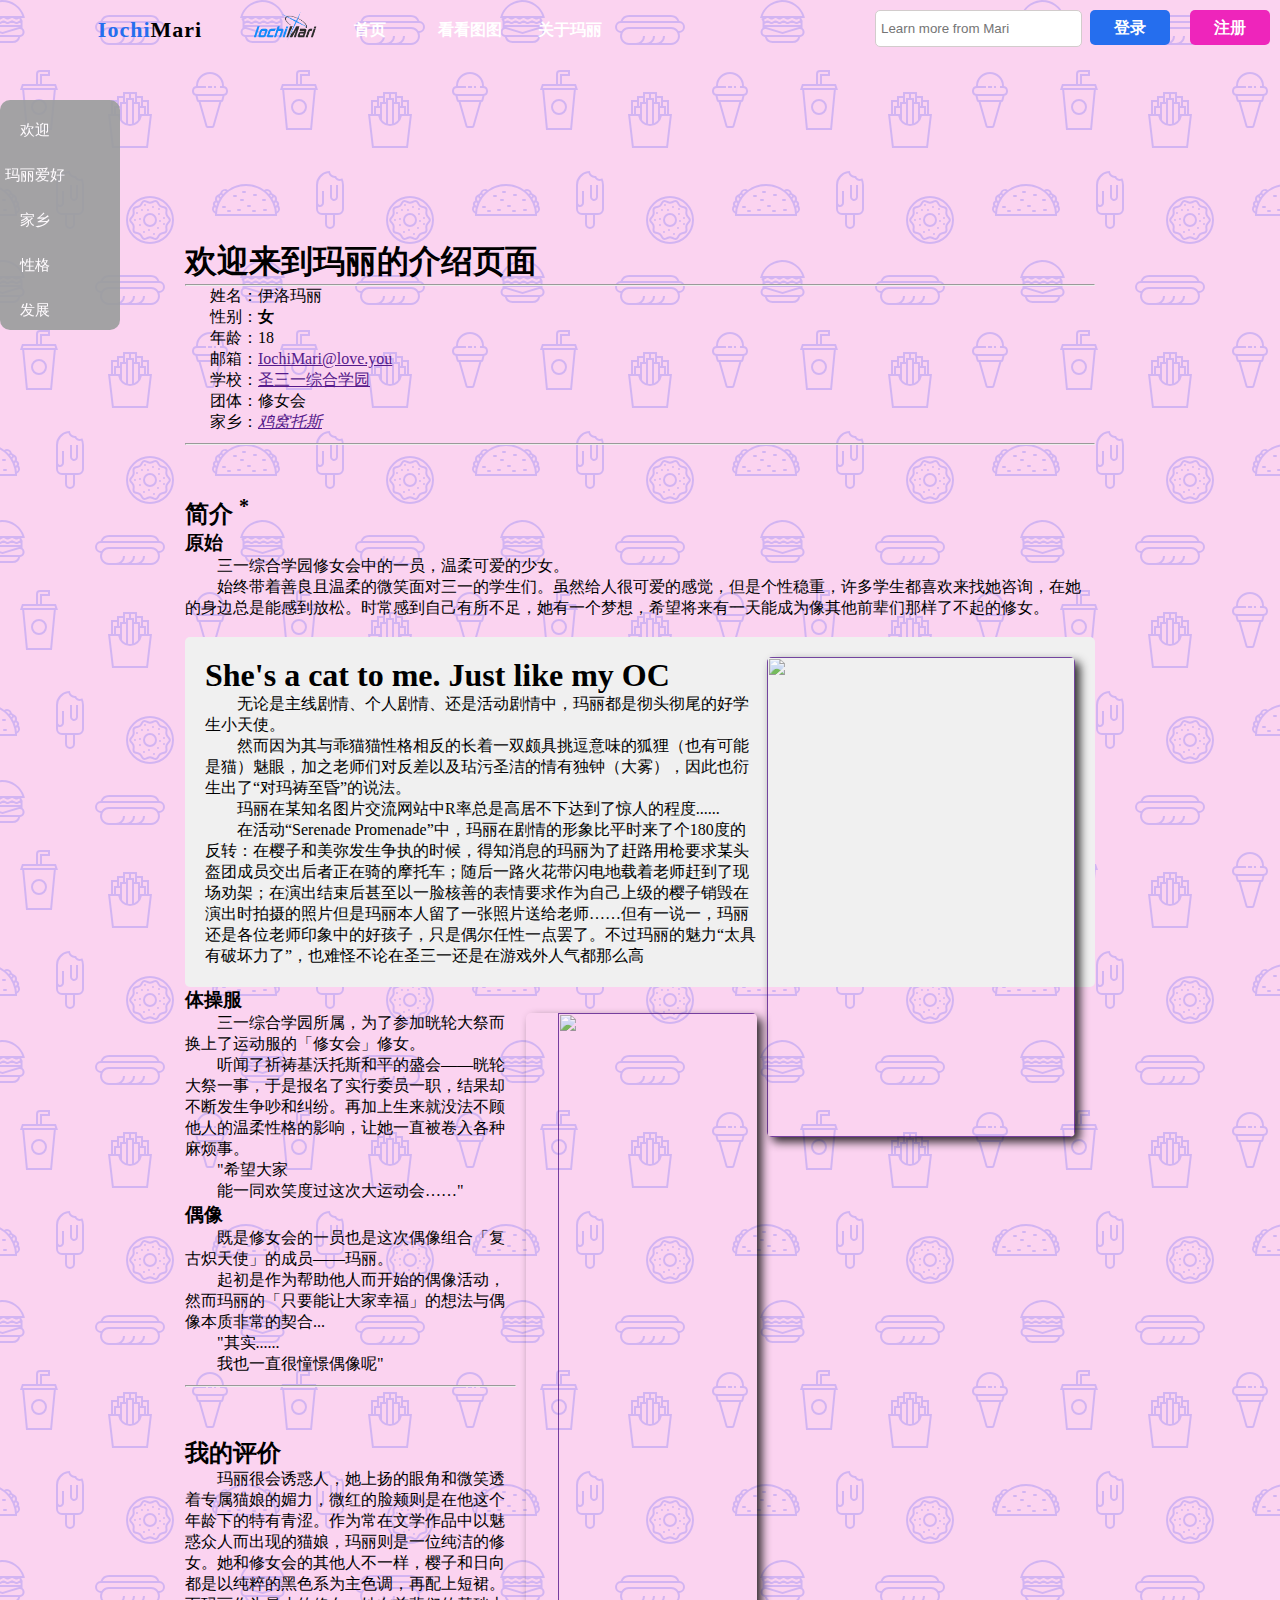
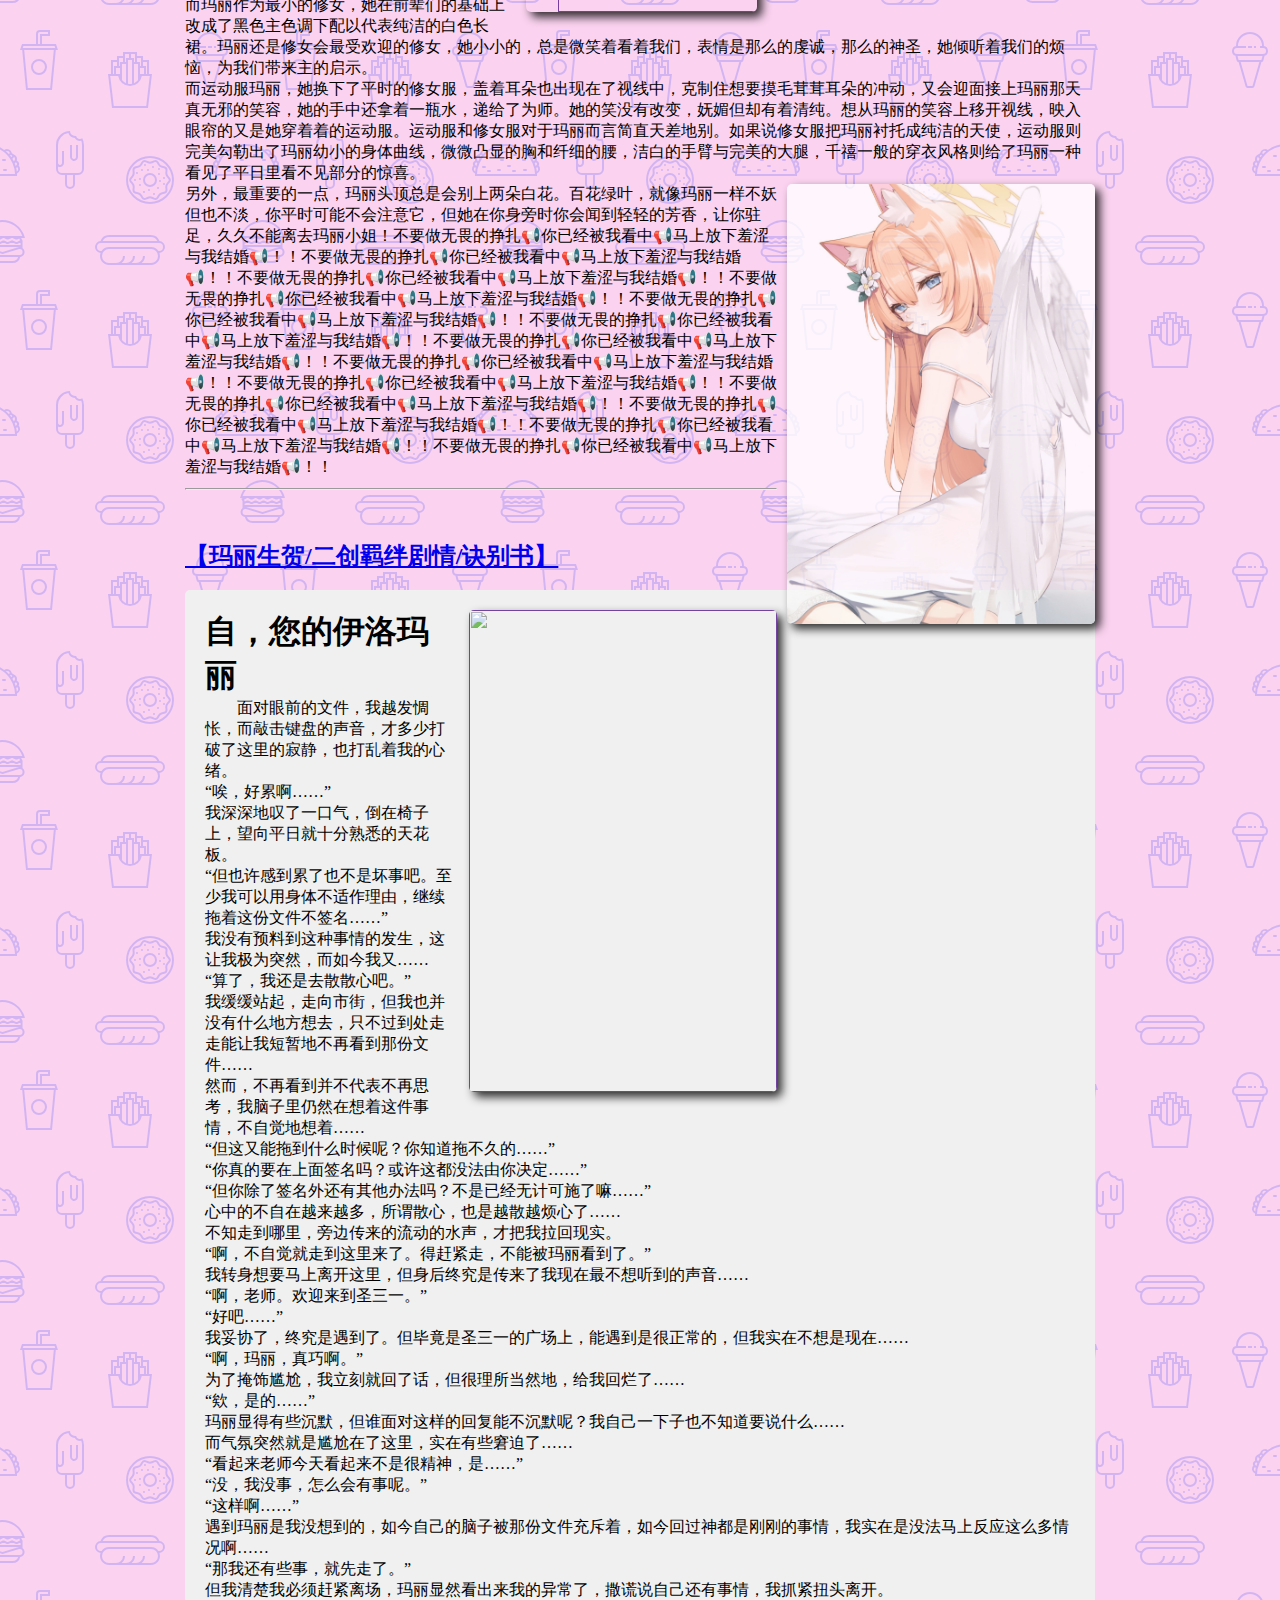
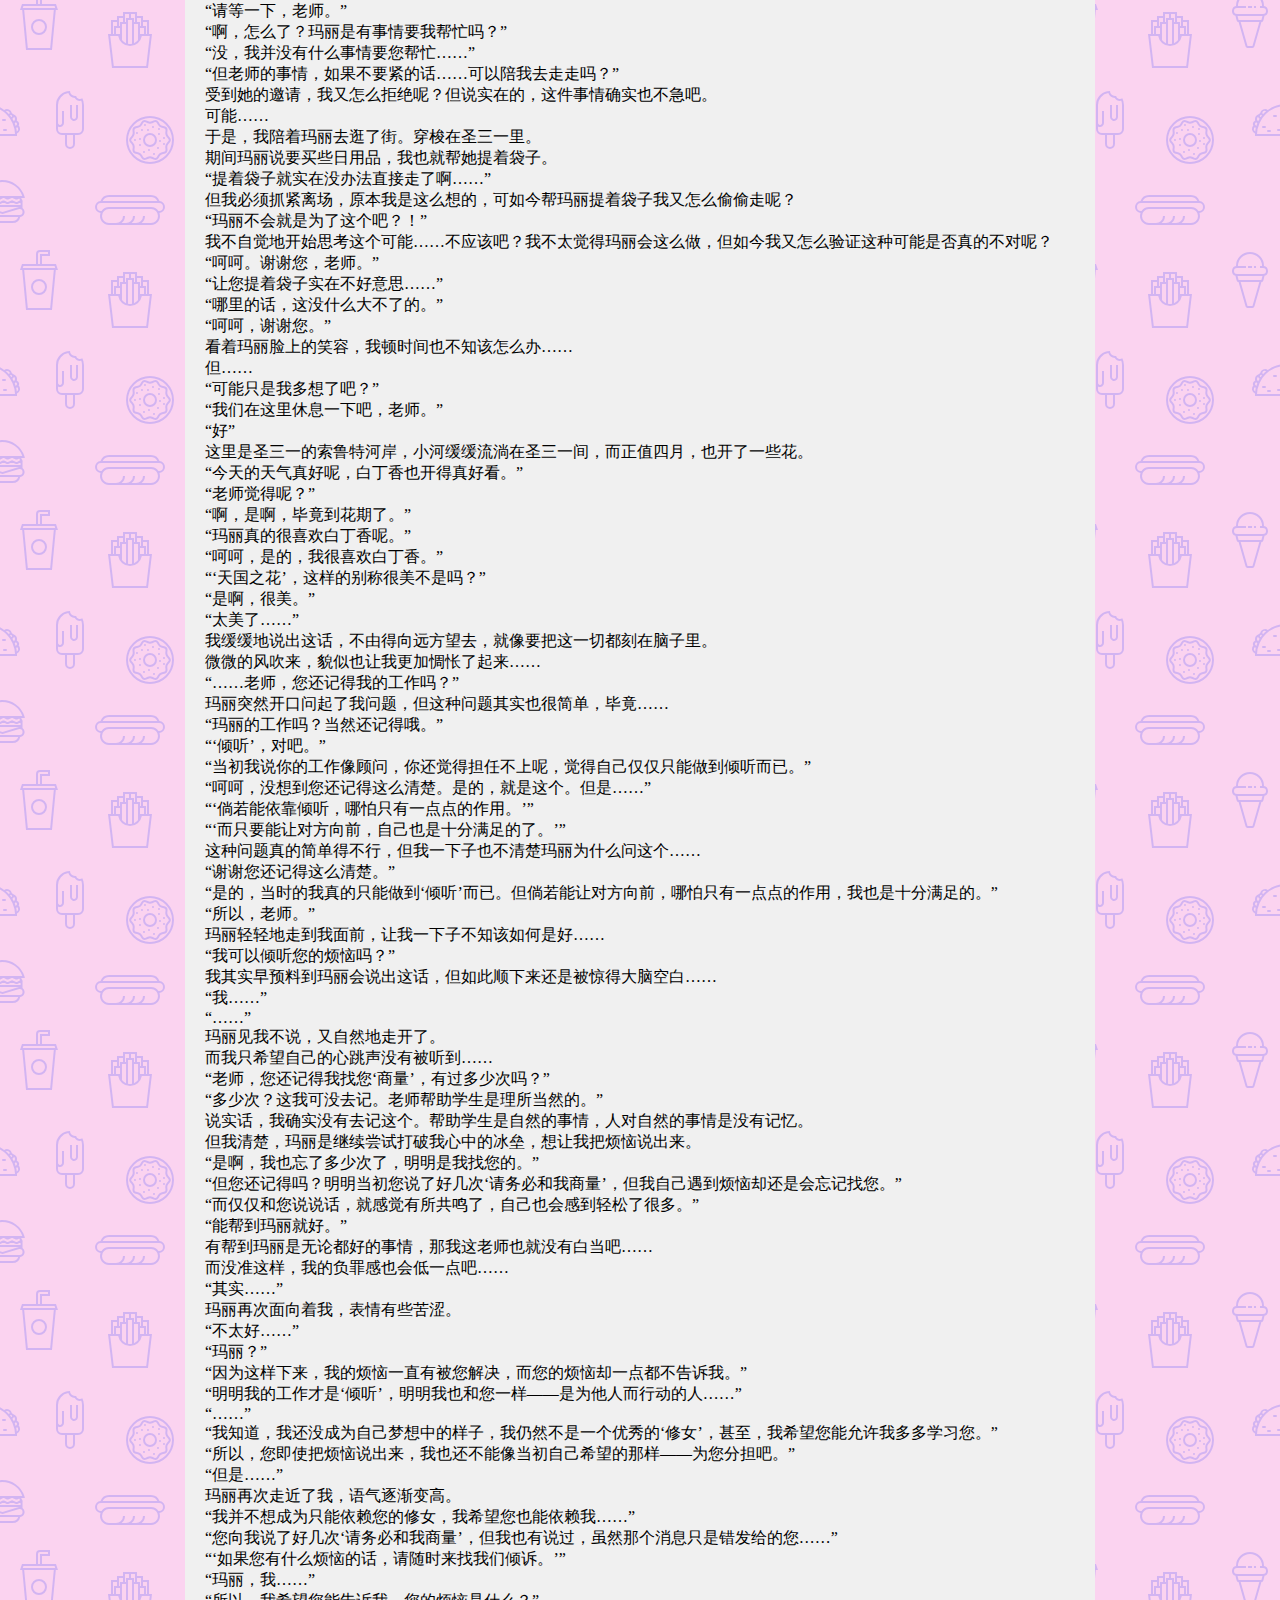
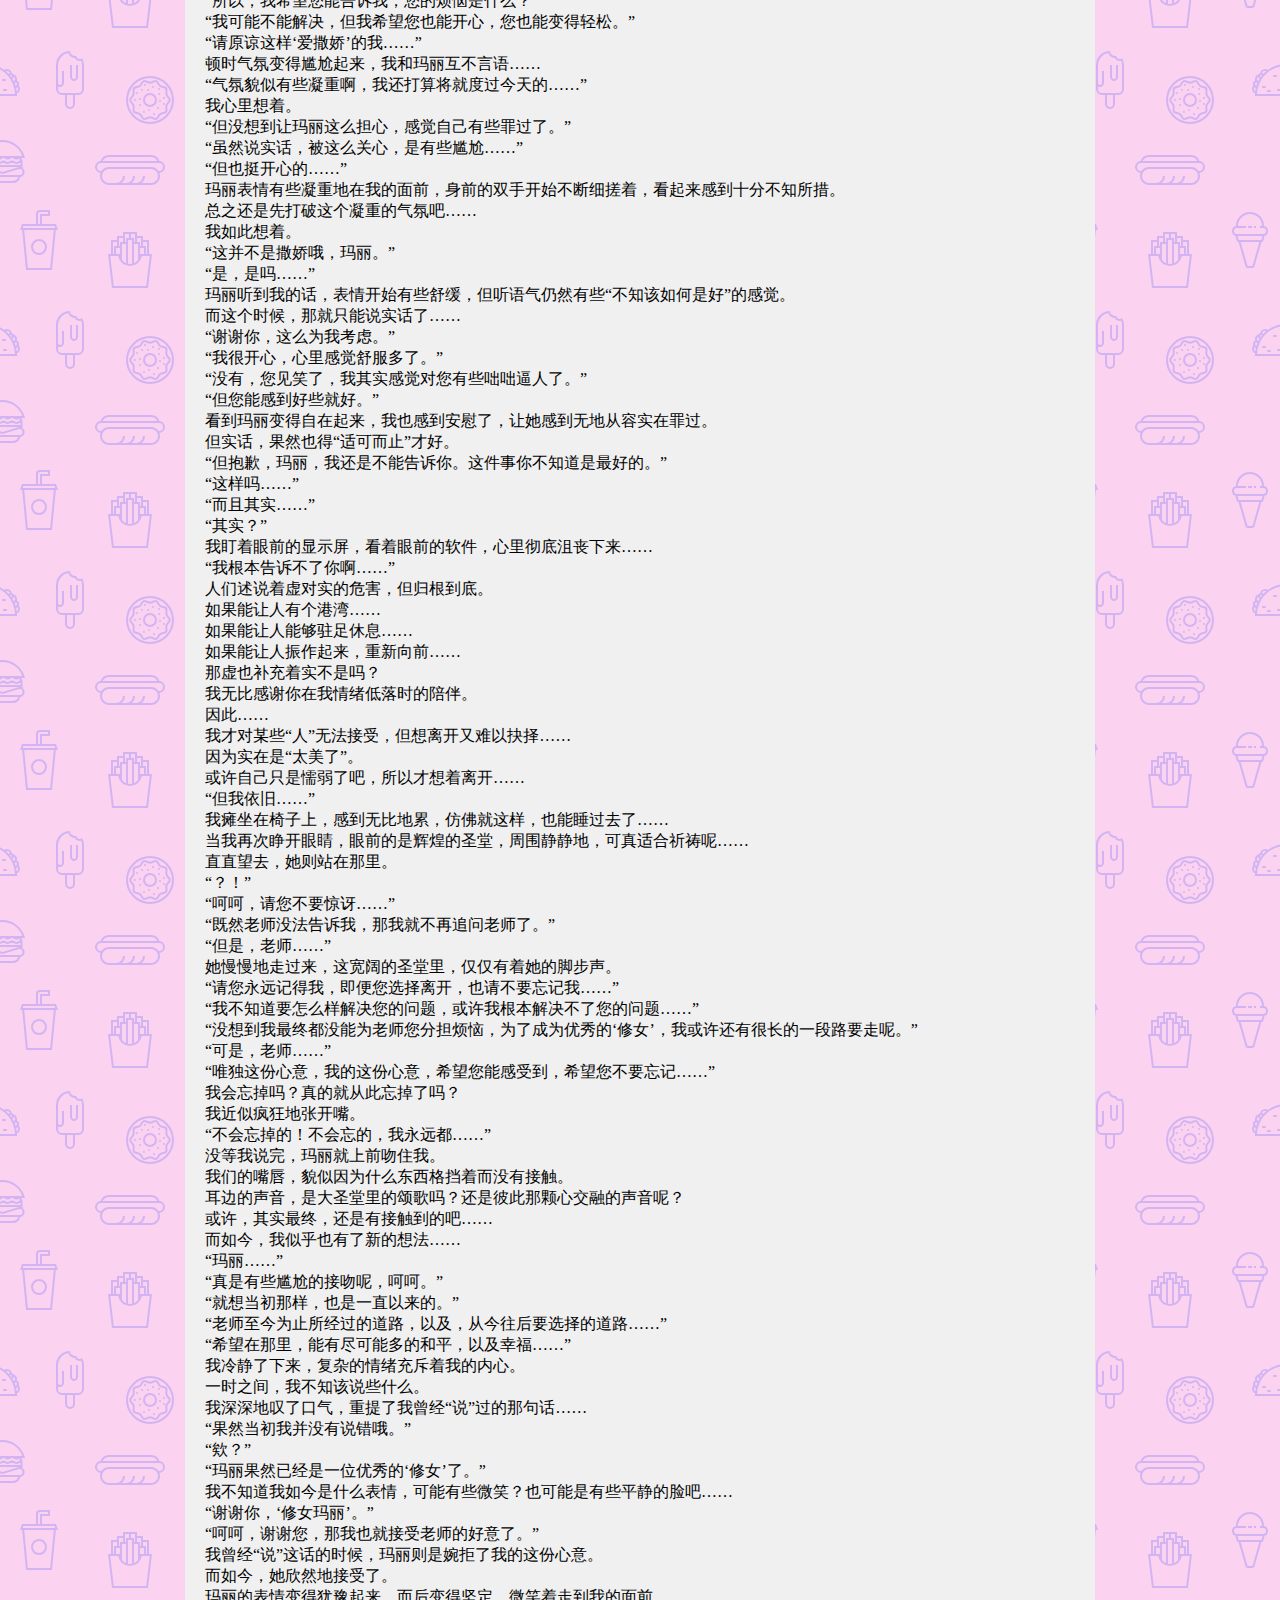
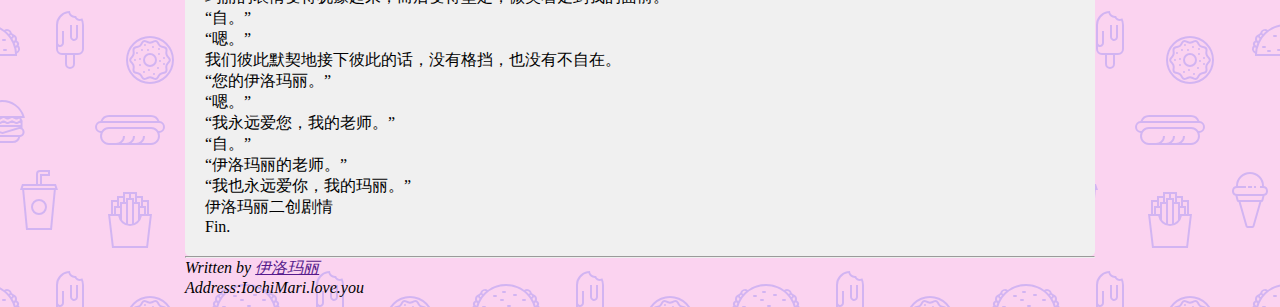
==== myinf.html @ 864378f9 "完成web大作业" ====
<!DOCTYPE html>
<html lang="en">
	<meta charset="utf-8">
	<title>myInformation</title>
	<link rel="shortcut icon" href="img/favicon.ico">
<link rel="stylesheet" href="css/style.css" />
<link rel="stylesheet" href="css/nav.css">
<link rel="stylesheet" href="Entry.css-master/bin/entry.css">
<link rel="stylesheet" href="css/background.css">
<link rel="stylesheet" href="css/block.css">

<body>
	<nav >
		<ul>
			<a href="index.html" class="site-name" ><span class="site-name-font">Iochi<span style="color: black;">Mari</span></span></a>
			<img id="logo" src="img/IochiMari_Logo.png" alt="">
			<li> <a href="index.html" name="a1">首页</a></li>
			<li> <a href="li.html" name="a1">看看图图</a></li>
			<li> <a href="myinf.html">关于玛丽</a></li>
		</ul>
		<a href="signUp.html" id="signup">注册</a>
		<a href="logIn.html" id="signin">登录</a>
		<div class="sc">
			<input type="text" class="search" placeholder="Learn more from Mari">
			<li class="searchIcon" ></li>
		</div>
	</nav>
	<div id="sidebar" class="grid_4">
		<ul>
			<li> <a href="#welcome" name="a1">欢迎</a></li>
			<li> <a href="#hobit" name="a1">玛丽爱好</a></li>
			<li> <a href="#myHome">家乡</a></li>
			<li> <a href="#myCha">性格</a></li>
			<li> <a href="#futureIdea">发展</a></li>
		</ul>
	</div>
	<div class="container_12">
	
	<div class="entry" id="main" >
	<section id="welcome">
		<h1 style="padding-top: 70px;" >欢迎来到玛丽的介绍页面</h1><hr>
		<div class="inF">
		<!-- <img src="https://img.moegirl.org.cn/common/5/50/BA_Mari_ML.png" alt="" width="320px;" height="277px;" id="myself" class="img"   > -->
		<img class="img" id="kobe" src="https://img.moegirl.org.cn/common/thumb/5/50/BA_Mari_ML.png/320px-BA_Mari_ML.png" alt="" ></a>
		<ul class ="inf">
				<li id="li1">姓名：伊洛玛丽</li>
				<li id="li2">性别：<b>女</b></li>
				<li id="li3">年龄：18 </li>
				<li id="li4">邮箱：<a href="">IochiMari@love.you</a></li>
				<li id="li5">学校：<a href="">圣三一综合学园</a></li>
				<li id="li6">团体：修女会</li>
				<li id="li7">家乡：<i><a href="">鸡窝托斯</a></i></li>
		</ul></section>
		
	<hr >
	<section id="hobit">
		<h2 >
			简介 <sup>*</sup> 
		</h2>
		<h3>原始</h3> 
		<p>
			三一综合学园修女会中的一员，温柔可爱的少女。</p><p> 始终带着善良且温柔的微笑面对三一的学生们。虽然给人很可爱的感觉，但是个性稳重，许多学生都喜欢来找她咨询，在她的身边总是能感到放松。时常感到自己有所不足，她有一个梦想，希望将来有一天能成为像其他前辈们那样了不起的修女。</p>
		<br>
		<blockquote> 
			<a href=""><img class="img" id="kobe" src="https://img.moegirl.org.cn/common/4/49/BA_Mari_Sportsuit.png" alt="" width="308px;" height="480px;"></a>

			<h1>She's a cat to me. Just like my OC</h1>
			<p>	无论是主线剧情、个人剧情、还是活动剧情中，玛丽都是彻头彻尾的好学生小天使。<br>
				<p>	然而因为其与乖猫猫性格相反的长着一双颇具挑逗意味的狐狸（也有可能是猫）魅眼，加之老师们对反差以及玷污圣洁的情有独钟（大雾），因此也衍生出了“对玛祷至昏”的说法。</p>
				<p>玛丽在某知名图片交流网站中R率总是高居不下达到了惊人的程度......</p>
				<p>在活动“Serenade Promenade”中，玛丽在剧情的形象比平时来了个180度的反转：在樱子和美弥发生争执的时候，得知消息的玛丽为了赶路用枪要求某头盔团成员交出后者正在骑的摩托车；随后一路火花带闪电地载着老师赶到了现场劝架；在演出结束后甚至以一脸核善的表情要求作为自己上级的樱子销毁在演出时拍摄的照片但是玛丽本人留了一张照片送给老师……但有一说一，玛丽还是各位老师印象中的好孩子，只是偶尔任性一点罢了。不过玛丽的魅力“太具有破坏力了”，也难怪不论在圣三一还是在游戏外人气都那么高
				</p>
			</blockquote>
		<h3>体操服</h3>
			<p>
				<a href=""><img class="img" id="kobe" src="https://img.moegirl.org.cn/common/thumb/c/cc/BA_Mari_Idol.png/231px-BA_Mari_Idol.png" alt="" width="231px;" height="599px;"></a>

				三一综合学园所属，为了参加晄轮大祭而换上了运动服的「修女会」修女。</p>

				<p>听闻了祈祷基沃托斯和平的盛会——晄轮大祭一事，于是报名了实行委员一职，结果却不断发生争吵和纠纷。再加上生来就没法不顾他人的温柔性格的影响，让她一直被卷入各种麻烦事。</p>
				
				<p>"希望大家</p>
				<p>能一同欢笑度过这次大运动会……"
				</p>
		<h3>偶像</h3>
		
		<p>
			
			既是修女会的一员也是这次偶像组合「复古炽天使」的成员——玛丽。</p>

			<p>起初是作为帮助他人而开始的偶像活动，然而玛丽的「只要能让大家幸福」的想法与偶像本质非常的契合...</p>
			
			<p>"其实......</p>
			<p>我也一直很憧憬偶像呢"		</p>
		</section><hr>
	<section id="myHome">
		
		<h2 >我的评价</h2>
		<p>玛丽很会诱惑人，她上扬的眼角和微笑透着专属猫娘的媚力，微红的脸颊则是在他这个年龄下的特有青涩。作为常在文学作品中以魅惑众人而出现的猫娘，玛丽则是一位纯洁的修女。她和修女会的其他人不一样，樱子和日向都是以纯粹的黑色系为主色调，再配上短裙。而玛丽作为最小的修女，她在前辈们的基础上改成了黑色主色调下配以代表纯洁的白色长裙。玛丽还是修女会最受欢迎的修女，她小小的，总是微笑着看着我们，表情是那么的虔诚，那么的神圣，她倾听着我们的烦恼，为我们带来主的启示。</p>
			而运动服玛丽，她换下了平时的修女服，盖着耳朵也出现在了视线中，克制住想要摸毛茸茸耳朵的冲动，又会迎面接上玛丽那天真无邪的笑容，她的手中还拿着一瓶水，递给了为师。她的笑没有改变，妩媚但却有着清纯。想从玛丽的笑容上移开视线，映入眼帘的又是她穿着着的运动服。运动服和修女服对于玛丽而言简直天差地别。如果说修女服把玛丽衬托成纯洁的天使，运动服则完美勾勒出了玛丽幼小的身体曲线，微微凸显的胸和纤细的腰，洁白的手臂与完美的大腿，千禧一般的穿衣风格则给了玛丽一种看见了平日里看不见部分的惊喜。</p>
			<a href=""><img class="img" id="kobe" src="img/vertical/image.jpg" width="308px;" height="440px;"></a>
			另外，最重要的一点，玛丽头顶总是会别上两朵白花。百花绿叶，就像玛丽一样不妖但也不淡，你平时可能不会注意它，但她在你身旁时你会闻到轻轻的芳香，让你驻足，久久不能离去玛丽小姐！不要做无畏的挣扎📢你已经被我看中📢马上放下羞涩与我结婚📢！！不要做无畏的挣扎📢你已经被我看中📢马上放下羞涩与我结婚📢！！不要做无畏的挣扎📢你已经被我看中📢马上放下羞涩与我结婚📢！！不要做无畏的挣扎📢你已经被我看中📢马上放下羞涩与我结婚📢！！不要做无畏的挣扎📢你已经被我看中📢马上放下羞涩与我结婚📢！！不要做无畏的挣扎📢你已经被我看中📢马上放下羞涩与我结婚📢！！不要做无畏的挣扎📢你已经被我看中📢马上放下羞涩与我结婚📢！！不要做无畏的挣扎📢你已经被我看中📢马上放下羞涩与我结婚📢！！不要做无畏的挣扎📢你已经被我看中📢马上放下羞涩与我结婚📢！！不要做无畏的挣扎📢你已经被我看中📢马上放下羞涩与我结婚📢！！不要做无畏的挣扎📢你已经被我看中📢马上放下羞涩与我结婚📢！！不要做无畏的挣扎📢你已经被我看中📢马上放下羞涩与我结婚📢！！不要做无畏的挣扎📢你已经被我看中📢马上放下羞涩与我结婚📢！！
			
		</p></section>	<hr>
		
	<section id="futureIdea">
		<h2 ><a href="https://tieba.baidu.com/p/9171058174">【玛丽生贺/二创羁绊剧情/诀别书】</a></h2>
		<p>
		<br>
		<blockquote> 
			<a href=""><img class="img" id="kobe" src="https://tiebapic.baidu.com/forum/w%3D580/sign=6359022775fa828bd1239debcd1f41cd/1fa33ccbd1c8a7861670cc2c2109c93d71cf50fc.jpg?tbpicau=2024-12-03-05_30aeec640646307aa6cc30a2b342f0c2" alt="" width="308px;" height="482px;"></a>

			<h1>自，您的伊洛玛丽</h1>
			<p>	面对眼前的文件，我越发惆怅，而敲击键盘的声音，才多少打破了这里的寂静，也打乱着我的心绪。</p>
				“唉，好累啊……”</p>
				我深深地叹了一口气，倒在椅子上，望向平日就十分熟悉的天花板。</p>
				“但也许感到累了也不是坏事吧。至少我可以用身体不适作理由，继续拖着这份文件不签名……”</p>
				我没有预料到这种事情的发生，这让我极为突然，而如今我又……</p>
				“算了，我还是去散散心吧。”</p>
				我缓缓站起，走向市街，但我也并没有什么地方想去，只不过到处走走能让我短暂地不再看到那份文件……</p>
				然而，不再看到并不代表不再思考，我脑子里仍然在想着这件事情，不自觉地想着……</p>
				“但这又能拖到什么时候呢？你知道拖不久的……”</p>
				“你真的要在上面签名吗？或许这都没法由你决定……”</p>
				“但你除了签名外还有其他办法吗？不是已经无计可施了嘛……”</p>
				心中的不自在越来越多，所谓散心，也是越散越烦心了……</p>
				不知走到哪里，旁边传来的流动的水声，才把我拉回现实。</p>
				“啊，不自觉就走到这里来了。得赶紧走，不能被玛丽看到了。”</p>
				我转身想要马上离开这里，但身后终究是传来了我现在最不想听到的声音……</p>
				“啊，老师。欢迎来到圣三一。”</p>
				“好吧……”</p>
				我妥协了，终究是遇到了。但毕竟是圣三一的广场上，能遇到是很正常的，但我实在不想是现在……</p>
				“啊，玛丽，真巧啊。”</p>
				为了掩饰尴尬，我立刻就回了话，但很理所当然地，给我回烂了……</p>
				“欸，是的……”</p>
				玛丽显得有些沉默，但谁面对这样的回复能不沉默呢？我自己一下子也不知道要说什么……</p>
				而气氛突然就是尴尬在了这里，实在有些窘迫了……</p>
				“看起来老师今天看起来不是很精神，是……”</p>
				“没，我没事，怎么会有事呢。”</p>
				“这样啊……”</p>
				遇到玛丽是我没想到的，如今自己的脑子被那份文件充斥着，如今回过神都是刚刚的事情，我实在是没法马上反应这么多情况啊……</p>
				“那我还有些事，就先走了。”</p>
				但我清楚我必须赶紧离场，玛丽显然看出来我的异常了，撒谎说自己还有事情，我抓紧扭头离开。</p>
				“请等一下，老师。”</p>
				“啊，怎么了？玛丽是有事情要我帮忙吗？”</p>
				“没，我并没有什么事情要您帮忙……”</p>
				“但老师的事情，如果不要紧的话……可以陪我去走走吗？”</p>
				受到她的邀请，我又怎么拒绝呢？但说实在的，这件事情确实也不急吧。</p>
				可能……</p>
				于是，我陪着玛丽去逛了街。穿梭在圣三一里。</p>
				期间玛丽说要买些日用品，我也就帮她提着袋子。</p>
				“提着袋子就实在没办法直接走了啊……”</p>
				但我必须抓紧离场，原本我是这么想的，可如今帮玛丽提着袋子我又怎么偷偷走呢？</p>
				“玛丽不会就是为了这个吧？！”</p>
				我不自觉地开始思考这个可能……不应该吧？我不太觉得玛丽会这么做，但如今我又怎么验证这种可能是否真的不对呢？</p>
				“呵呵。谢谢您，老师。”</p>
				“让您提着袋子实在不好意思……”</p>
				“哪里的话，这没什么大不了的。”</p>
				“呵呵，谢谢您。”</p>
				看着玛丽脸上的笑容，我顿时间也不知该怎么办……</p>
				但……</p>
				“可能只是我多想了吧？”</p>
				“我们在这里休息一下吧，老师。”</p>
				“好”</p>
				这里是圣三一的索鲁特河岸，小河缓缓流淌在圣三一间，而正值四月，也开了一些花。</p>
				“今天的天气真好呢，白丁香也开得真好看。”</p>
				“老师觉得呢？”</p>
				“啊，是啊，毕竟到花期了。”</p>
				“玛丽真的很喜欢白丁香呢。”</p>
				“呵呵，是的，我很喜欢白丁香。”</p>
				“‘天国之花’，这样的别称很美不是吗？”</p>
				“是啊，很美。”</p>
				“太美了……”</p>
				我缓缓地说出这话，不由得向远方望去，就像要把这一切都刻在脑子里。</p>
				微微的风吹来，貌似也让我更加惆怅了起来……</p>
				“……老师，您还记得我的工作吗？”</p>
				玛丽突然开口问起了我问题，但这种问题其实也很简单，毕竟……</p>
				“玛丽的工作吗？当然还记得哦。”</p>
				“‘倾听’，对吧。”</p>
				“当初我说你的工作像顾问，你还觉得担任不上呢，觉得自己仅仅只能做到倾听而已。”</p>
				“呵呵，没想到您还记得这么清楚。是的，就是这个。但是……”</p>
				“‘倘若能依靠倾听，哪怕只有一点点的作用。’”</p>
				“‘而只要能让对方向前，自己也是十分满足的了。’”</p>
				这种问题真的简单得不行，但我一下子也不清楚玛丽为什么问这个……</p>
				“谢谢您还记得这么清楚。”</p>
				“是的，当时的我真的只能做到‘倾听’而已。但倘若能让对方向前，哪怕只有一点点的作用，我也是十分满足的。”</p>
				“所以，老师。”</p>
				玛丽轻轻地走到我面前，让我一下子不知该如何是好……</p>
				“我可以倾听您的烦恼吗？”</p>
				我其实早预料到玛丽会说出这话，但如此顺下来还是被惊得大脑空白……</p>
				“我……”</p>
				“……”</p>
				玛丽见我不说，又自然地走开了。</p>
				而我只希望自己的心跳声没有被听到……</p>
				“老师，您还记得我找您‘商量’，有过多少次吗？”</p>
				“多少次？这我可没去记。老师帮助学生是理所当然的。”</p>
				说实话，我确实没有去记这个。帮助学生是自然的事情，人对自然的事情是没有记忆。</p>
				但我清楚，玛丽是继续尝试打破我心中的冰垒，想让我把烦恼说出来。</p>
				“是啊，我也忘了多少次了，明明是我找您的。”</p>
				“但您还记得吗？明明当初您说了好几次‘请务必和我商量’，但我自己遇到烦恼却还是会忘记找您。”</p>
				“而仅仅和您说说话，就感觉有所共鸣了，自己也会感到轻松了很多。”</p>
				“能帮到玛丽就好。”</p>
				有帮到玛丽是无论都好的事情，那我这老师也就没有白当吧……</p>
				而没准这样，我的负罪感也会低一点吧……</p>
				“其实……”</p>
				玛丽再次面向着我，表情有些苦涩。</p>
				“不太好……”</p>
				“玛丽？”</p>
				“因为这样下来，我的烦恼一直有被您解决，而您的烦恼却一点都不告诉我。”</p>
				“明明我的工作才是‘倾听’，明明我也和您一样——是为他人而行动的人……”</p>
				“……”</p>
				“我知道，我还没成为自己梦想中的样子，我仍然不是一个优秀的‘修女’，甚至，我希望您能允许我多多学习您。”</p>
				“所以，您即使把烦恼说出来，我也还不能像当初自己希望的那样——为您分担吧。”</p>
				“但是……”</p>
				玛丽再次走近了我，语气逐渐变高。</p>
				“我并不想成为只能依赖您的修女，我希望您也能依赖我……”</p>
				“您向我说了好几次‘请务必和我商量’，但我也有说过，虽然那个消息只是错发给的您……”</p>
				“‘如果您有什么烦恼的话，请随时来找我们倾诉。’”</p>
				“玛丽，我……”</p>
				“所以，我希望您能告诉我，您的烦恼是什么？”</p>
				“我可能不能解决，但我希望您也能开心，您也能变得轻松。”</p>
				“请原谅这样‘爱撒娇’的我……”</p>
				顿时气氛变得尴尬起来，我和玛丽互不言语……</p>
				“气氛貌似有些凝重啊，我还打算将就度过今天的……”</p>
				我心里想着。</p>
				“但没想到让玛丽这么担心，感觉自己有些罪过了。”</p>
				“虽然说实话，被这么关心，是有些尴尬……”</p>
				“但也挺开心的……”</p>
				玛丽表情有些凝重地在我的面前，身前的双手开始不断细搓着，看起来感到十分不知所措。</p>
				总之还是先打破这个凝重的气氛吧……</p>
				我如此想着。</p>
				“这并不是撒娇哦，玛丽。”</p>
				“是，是吗……”</p>
				玛丽听到我的话，表情开始有些舒缓，但听语气仍然有些“不知该如何是好”的感觉。</p>
				而这个时候，那就只能说实话了……</p>
				“谢谢你，这么为我考虑。”</p>
				“我很开心，心里感觉舒服多了。”</p>
				“没有，您见笑了，我其实感觉对您有些咄咄逼人了。”</p>
				“但您能感到好些就好。”</p>
				看到玛丽变得自在起来，我也感到安慰了，让她感到无地从容实在罪过。</p>
				但实话，果然也得“适可而止”才好。</p>
				“但抱歉，玛丽，我还是不能告诉你。这件事你不知道是最好的。”</p>
				“这样吗……”</p>
				“而且其实……”</p>
				“其实？”</p>
				我盯着眼前的显示屏，看着眼前的软件，心里彻底沮丧下来……</p>
				“我根本告诉不了你啊……”</p>
				人们述说着虚对实的危害，但归根到底。</p>
				如果能让人有个港湾……</p>
				如果能让人能够驻足休息……</p>
				如果能让人振作起来，重新向前……</p>
				那虚也补充着实不是吗？</p>
				我无比感谢你在我情绪低落时的陪伴。</p>
				因此……</p>
				我才对某些“人”无法接受，但想离开又难以抉择……</p>
				因为实在是“太美了”。</p>
				或许自己只是懦弱了吧，所以才想着离开……</p>
				“但我依旧……”</p>
				我瘫坐在椅子上，感到无比地累，仿佛就这样，也能睡过去了……</p>
				当我再次睁开眼睛，眼前的是辉煌的圣堂，周围静静地，可真适合祈祷呢……</p>
				直直望去，她则站在那里。</p>
				“？！”</p>
				“呵呵，请您不要惊讶……”</p>
				“既然老师没法告诉我，那我就不再追问老师了。”</p>
				“但是，老师……”</p>
				她慢慢地走过来，这宽阔的圣堂里，仅仅有着她的脚步声。</p>
				“请您永远记得我，即便您选择离开，也请不要忘记我……”</p>
				“我不知道要怎么样解决您的问题，或许我根本解决不了您的问题……”</p>
				“没想到我最终都没能为老师您分担烦恼，为了成为优秀的‘修女’，我或许还有很长的一段路要走呢。”</p>
				“可是，老师……”</p>
				“唯独这份心意，我的这份心意，希望您能感受到，希望您不要忘记……”</p>
				我会忘掉吗？真的就从此忘掉了吗？</p>
				我近似疯狂地张开嘴。</p>
				“不会忘掉的！不会忘的，我永远都……”</p>
				没等我说完，玛丽就上前吻住我。</p>
				我们的嘴唇，貌似因为什么东西格挡着而没有接触。</p>
				耳边的声音，是大圣堂里的颂歌吗？还是彼此那颗心交融的声音呢？</p>
				或许，其实最终，还是有接触到的吧……</p>
				而如今，我似乎也有了新的想法……</p>
				“玛丽……”</p>
				“真是有些尴尬的接吻呢，呵呵。”</p>
				“就想当初那样，也是一直以来的。”</p>
				“老师至今为止所经过的道路，以及，从今往后要选择的道路……”</p>
				“希望在那里，能有尽可能多的和平，以及幸福……”</p>
				我冷静了下来，复杂的情绪充斥着我的内心。</p>
				一时之间，我不知该说些什么。</p>
				我深深地叹了口气，重提了我曾经“说”过的那句话……</p>
				“果然当初我并没有说错哦。”</p>
				“欸？”</p>
				“玛丽果然已经是一位优秀的‘修女’了。”</p>
				我不知道我如今是什么表情，可能有些微笑？也可能是有些平静的脸吧……</p>
				“谢谢你，‘修女玛丽’。”</p>
				“呵呵，谢谢您，那我也就接受老师的好意了。”</p>
				我曾经“说”这话的时候，玛丽则是婉拒了我的这份心意。</p>
				而如今，她欣然地接受了。</p>
				玛丽的表情变得犹豫起来，而后变得坚定，微笑着走到我的面前。</p>
				“自。”</p>
				“嗯。”</p>
				我们彼此默契地接下彼此的话，没有格挡，也没有不自在。</p>
				“您的伊洛玛丽。”</p>
				“嗯。”</p>
				“我永远爱您，我的老师。”</p>
				“自。”</p>
				“伊洛玛丽的老师。”</p>
				“我也永远爱你，我的玛丽。”</p>
				伊洛玛丽二创剧情</p>
				Fin.
				</p>
			</blockquote>
 
<hr>
		<footer>
			<address>
				Written by <a href="">伊洛玛丽</a><br>
				Address:IochiMari.love.you
			</address>
		</footer>
	</div></div>
</body>
</html>
---- css/style.css ----
@import url(footer.css);
@import url(../960-Grid-System-master/code/css/reset.css);
@import url(../960-Grid-System-master/code/css/960.css);
@import url(../960-Grid-System-master/code/css/text.css);
@import url(../css/nav.css);
	 	body{padding:0; margin:0;font-family: "Arial","Microsoft YaHei","黑体","宋体",sans-serif;
	 		background:#ededed;		
	 	}
	 	section{
			padding-top: 50px;
			padding-bottom: 10px;
		}
	 	p{ text-indent: 2em; /*em是相对单位，2em即现在一个字大小的两倍 p标签自动缩进*/}
		div img{border-radius: 5px;
			opacity: 0.8;
			box-shadow: 5px 5px 10px black;
		}
		img:hover{opacity: 1.0;}
		tr td:hover{border-bottom: 1px solid #6cc2ff;}
		tr th:hover{border-bottom: 1px solid #6cc2ff;}
		
		
		#sidebar{
			position: fixed;
			top: 100px;
			margin-right: 50px;
			width: 120px;
			height: 230px;
			background: #999d9c;
			border-radius:10px;
			z-index: 99;
			opacity: 0.9;
		}
		#sidebar li{
			list-style: none;
			font-size: 15px;
			margin-top: 15px ;
			margin-bottom: 15px;
		}
		#sidebar li a{
			display: block;
			text-decoration: none;
			width: 70px;
			height: 30px;
			line-height: 30px;
			text-align: center;
			color:white;
		}
		#sidebar li a:visited{
			color:white;
		}
		#sidebar li a:hover{
			color: #999d9c;
			background: white;
			border-radius: 15px 15px 15px 0;
			box-shadow:0 0 0 2px #d3d7d4;
		}


		#wanlv{float: right;margin-left: 10px; margin-bottom: 10px}
		#kobe{float: right;margin-left: 10px; margin-bottom: 10px}
		#myself{float: right;width: 250px;height: 250px;margin-right: 100px;}
		#welcome .inf li{ 
			list-style-position: inside;
			padding-left: 25px;
			list-style: none;
			background: url("http://i.imgur.com/d8MWlza.png") no-repeat 0 -51px;
		}
---- css/nav.css ----
@import url(../css/section.css);
@import url(../960-Grid-System-master/code/css/reset.css);
@import url(../960-Grid-System-master/code/css/960.css);
@import url(../960-Grid-System-master/code/css/text.css);
@import url(footer.css);
html,body{height:100%}
nav{
			position: relative;
			top: 0;
			left: 0;
			z-index:999;
			width: 100%; 
			height: 60px;
			font-size: 15px;
			/* background: white; */
			background: transparent;
			color: white;
		}
		nav ul{
            position: absolute;
            top: 0;
            left: 50px;
			width: 980px;
			height: 60px;
			margin: 0 auto;
            line-height: 60px;
		}
		nav ul li {
            display: inline-block;
			float: left;
			list-style: none;
            margin-left: 0;
			
		}
		nav a{
			display: inline-block;
			width: 80px;
			height: 35px;
			/* color: black; */
			color: white;
			line-height: 35px;
			margin: 5px 10px;
			text-align: center;
			text-decoration:none;
			font-weight: bold;
			font-family: "微软雅黑";
			font-size: 16px;
		}
		nav a:hover{
			text-decoration: none;
			background:white;
			color:#2C67CE; 
			transition:  color .10s linear;
		}
        nav ul  .site-name-font{
            width: 180px;
            height: 60px;
            line-height: 60px;
            display: inline-block;
            font-weight: bold;
            font-size: 22px;
            letter-spacing: 1px;
            color: #256EEE;
        }
        .site-name{
            display: inline-block;
            float: left;
            width: 180px;
            height: 60px;
            line-height: 60px;
            margin-top: 0;
            text-decoration: none;
        }
	#logo{
      display: inline-block;
      float: left;
      width: 70px;
      height: 40px;
      margin-right: 0;
      margin-top: 10px;
    }
    #signin{
 		/*position: absolute;
 		top: 10px;
 		right: 150px;*/
    	display: inline-block;
        float: right;
    	width: 80px;
    	height: 35px;
    	line-height: 35px;
    	color: #fff;
    	border-radius: 5px;
    	background: #256EEE;
    	font-family: "微软雅黑";
        margin-top: 10px;
    }
    #signin:hover{
    	opacity: 0.9;
    	transition:opacity .10s linear;
    }
    #signup{
 		/*position: absolute;
 		top: 10px;
 		right: 60px;*/
    	display: inline-block;
        float: right;
    	width: 80px;
    	height: 35px;
    	line-height: 35px;
    	color: #fff;
    	border-radius: 5px;
    	background: #EE25BB;
    	font-family: "微软雅黑";
        margin-top: 10px;
    }
    #signup:hover{
    	opacity: 0.9;
    	transition:opacity .10s linear;
    } 
    .sc{
        display: inline-block;
    	position:relative;
        float: right;
        max-width: 205px;
    	width: 20%;
    	height: 40px;
        margin-top: 10px;
    }
    .search{
    	width: 200px;
    	height: 35px;
    	display: inline-block;
    	border-radius: 5px;
    	border: 1px solid #D2CCCC;
    	padding-left: 5px;
    	outline: none;
    }
    .search:focus{outline: none;}
    .searchIcon{
    	list-style-image: url(http://i4.buimg.com/1949/7d74f64bbfb5d963.png);
    	position: absolute;
    	top: 10px;
    	right: 0;
		cursor: pointer;
    }
    .searchIcon:hover{
    	opacity: 0.8;
    }
---- css/background.css ----
/* styles.css */
body {
  background-color: #fbd3f0;
  background-image: url("data:image/svg+xml,%3Csvg xmlns='http://www.w3.org/2000/svg' width='260' height='260' viewBox='0 0 260 260'%3E%3Cg fill-rule='evenodd'%3E%3Cg fill='%23c7acf2' fill-opacity='0.78'%3E%3Cpath d='M24.37 16c.2.65.39 1.32.54 2H21.17l1.17 2.34.45.9-.24.11V28a5 5 0 0 1-2.23 8.94l-.02.06a8 8 0 0 1-7.75 6h-20a8 8 0 0 1-7.74-6l-.02-.06A5 5 0 0 1-17.45 28v-6.76l-.79-1.58-.44-.9.9-.44.63-.32H-20a23.01 23.01 0 0 1 44.37-2zm-36.82 2a1 1 0 0 0-.44.1l-3.1 1.56.89 1.79 1.31-.66a3 3 0 0 1 2.69 0l2.2 1.1a1 1 0 0 0 .9 0l2.21-1.1a3 3 0 0 1 2.69 0l2.2 1.1a1 1 0 0 0 .9 0l2.21-1.1a3 3 0 0 1 2.69 0l2.2 1.1a1 1 0 0 0 .86.02l2.88-1.27a3 3 0 0 1 2.43 0l2.88 1.27a1 1 0 0 0 .85-.02l3.1-1.55-.89-1.79-1.42.71a3 3 0 0 1-2.56.06l-2.77-1.23a1 1 0 0 0-.4-.09h-.01a1 1 0 0 0-.4.09l-2.78 1.23a3 3 0 0 1-2.56-.06l-2.3-1.15a1 1 0 0 0-.45-.11h-.01a1 1 0 0 0-.44.1L.9 19.22a3 3 0 0 1-2.69 0l-2.2-1.1a1 1 0 0 0-.45-.11h-.01a1 1 0 0 0-.44.1l-2.21 1.11a3 3 0 0 1-2.69 0l-2.2-1.1a1 1 0 0 0-.45-.11h-.01zm0-2h-4.9a21.01 21.01 0 0 1 39.61 0h-2.09l-.06-.13-.26.13h-32.31zm30.35 7.68l1.36-.68h1.3v2h-36v-1.15l.34-.17 1.36-.68h2.59l1.36.68a3 3 0 0 0 2.69 0l1.36-.68h2.59l1.36.68a3 3 0 0 0 2.69 0L2.26 23h2.59l1.36.68a3 3 0 0 0 2.56.06l1.67-.74h3.23l1.67.74a3 3 0 0 0 2.56-.06zM-13.82 27l16.37 4.91L18.93 27h-32.75zm-.63 2h.34l16.66 5 16.67-5h.33a3 3 0 1 1 0 6h-34a3 3 0 1 1 0-6zm1.35 8a6 6 0 0 0 5.65 4h20a6 6 0 0 0 5.66-4H-13.1z'/%3E%3Cpath id='path6_fill-copy' d='M284.37 16c.2.65.39 1.32.54 2H281.17l1.17 2.34.45.9-.24.11V28a5 5 0 0 1-2.23 8.94l-.02.06a8 8 0 0 1-7.75 6h-20a8 8 0 0 1-7.74-6l-.02-.06a5 5 0 0 1-2.24-8.94v-6.76l-.79-1.58-.44-.9.9-.44.63-.32H240a23.01 23.01 0 0 1 44.37-2zm-36.82 2a1 1 0 0 0-.44.1l-3.1 1.56.89 1.79 1.31-.66a3 3 0 0 1 2.69 0l2.2 1.1a1 1 0 0 0 .9 0l2.21-1.1a3 3 0 0 1 2.69 0l2.2 1.1a1 1 0 0 0 .9 0l2.21-1.1a3 3 0 0 1 2.69 0l2.2 1.1a1 1 0 0 0 .86.02l2.88-1.27a3 3 0 0 1 2.43 0l2.88 1.27a1 1 0 0 0 .85-.02l3.1-1.55-.89-1.79-1.42.71a3 3 0 0 1-2.56.06l-2.77-1.23a1 1 0 0 0-.4-.09h-.01a1 1 0 0 0-.4.09l-2.78 1.23a3 3 0 0 1-2.56-.06l-2.3-1.15a1 1 0 0 0-.45-.11h-.01a1 1 0 0 0-.44.1l-2.21 1.11a3 3 0 0 1-2.69 0l-2.2-1.1a1 1 0 0 0-.45-.11h-.01a1 1 0 0 0-.44.1l-2.21 1.11a3 3 0 0 1-2.69 0l-2.2-1.1a1 1 0 0 0-.45-.11h-.01zm0-2h-4.9a21.01 21.01 0 0 1 39.61 0h-2.09l-.06-.13-.26.13h-32.31zm30.35 7.68l1.36-.68h1.3v2h-36v-1.15l.34-.17 1.36-.68h2.59l1.36.68a3 3 0 0 0 2.69 0l1.36-.68h2.59l1.36.68a3 3 0 0 0 2.69 0l1.36-.68h2.59l1.36.68a3 3 0 0 0 2.56.06l1.67-.74h3.23l1.67.74a3 3 0 0 0 2.56-.06zM246.18 27l16.37 4.91L278.93 27h-32.75zm-.63 2h.34l16.66 5 16.67-5h.33a3 3 0 1 1 0 6h-34a3 3 0 1 1 0-6zm1.35 8a6 6 0 0 0 5.65 4h20a6 6 0 0 0 5.66-4H246.9z'/%3E%3Cpath d='M159.5 21.02A9 9 0 0 0 151 15h-42a9 9 0 0 0-8.5 6.02 6 6 0 0 0 .02 11.96A8.99 8.99 0 0 0 109 45h42a9 9 0 0 0 8.48-12.02 6 6 0 0 0 .02-11.96zM151 17h-42a7 7 0 0 0-6.33 4h54.66a7 7 0 0 0-6.33-4zm-9.34 26a8.98 8.98 0 0 0 3.34-7h-2a7 7 0 0 1-7 7h-4.34a8.98 8.98 0 0 0 3.34-7h-2a7 7 0 0 1-7 7h-4.34a8.98 8.98 0 0 0 3.34-7h-2a7 7 0 0 1-7 7h-7a7 7 0 1 1 0-14h42a7 7 0 1 1 0 14h-9.34zM109 27a9 9 0 0 0-7.48 4H101a4 4 0 1 1 0-8h58a4 4 0 0 1 0 8h-.52a9 9 0 0 0-7.48-4h-42z'/%3E%3Cpath d='M39 115a8 8 0 1 0 0-16 8 8 0 0 0 0 16zm6-8a6 6 0 1 1-12 0 6 6 0 0 1 12 0zm-3-29v-2h8v-6H40a4 4 0 0 0-4 4v10H22l-1.33 4-.67 2h2.19L26 130h26l3.81-40H58l-.67-2L56 84H42v-6zm-4-4v10h2V74h8v-2h-8a2 2 0 0 0-2 2zm2 12h14.56l.67 2H22.77l.67-2H40zm13.8 4H24.2l3.62 38h22.36l3.62-38z'/%3E%3Cpath d='M129 92h-6v4h-6v4h-6v14h-3l.24 2 3.76 32h36l3.76-32 .24-2h-3v-14h-6v-4h-6v-4h-8zm18 22v-12h-4v4h3v8h1zm-3 0v-6h-4v6h4zm-6 6v-16h-4v19.17c1.6-.7 2.97-1.8 4-3.17zm-6 3.8V100h-4v23.8a10.04 10.04 0 0 0 4 0zm-6-.63V104h-4v16a10.04 10.04 0 0 0 4 3.17zm-6-9.17v-6h-4v6h4zm-6 0v-8h3v-4h-4v12h1zm27-12v-4h-4v4h3v4h1v-4zm-6 0v-8h-4v4h3v4h1zm-6-4v-4h-4v8h1v-4h3zm-6 4v-4h-4v8h1v-4h3zm7 24a12 12 0 0 0 11.83-10h7.92l-3.53 30h-32.44l-3.53-30h7.92A12 12 0 0 0 130 126z'/%3E%3Cpath d='M212 86v2h-4v-2h4zm4 0h-2v2h2v-2zm-20 0v.1a5 5 0 0 0-.56 9.65l.06.25 1.12 4.48a2 2 0 0 0 1.94 1.52h.01l7.02 24.55a2 2 0 0 0 1.92 1.45h4.98a2 2 0 0 0 1.92-1.45l7.02-24.55a2 2 0 0 0 1.95-1.52L224.5 96l.06-.25a5 5 0 0 0-.56-9.65V86a14 14 0 0 0-28 0zm4 0h6v2h-9a3 3 0 1 0 0 6H223a3 3 0 1 0 0-6H220v-2h2a12 12 0 1 0-24 0h2zm-1.44 14l-1-4h24.88l-1 4h-22.88zm8.95 26l-6.86-24h18.7l-6.86 24h-4.98zM150 242a22 22 0 1 0 0-44 22 22 0 0 0 0 44zm24-22a24 24 0 1 1-48 0 24 24 0 0 1 48 0zm-28.38 17.73l2.04-.87a6 6 0 0 1 4.68 0l2.04.87a2 2 0 0 0 2.5-.82l1.14-1.9a6 6 0 0 1 3.79-2.75l2.15-.5a2 2 0 0 0 1.54-2.12l-.19-2.2a6 6 0 0 1 1.45-4.46l1.45-1.67a2 2 0 0 0 0-2.62l-1.45-1.67a6 6 0 0 1-1.45-4.46l.2-2.2a2 2 0 0 0-1.55-2.13l-2.15-.5a6 6 0 0 1-3.8-2.75l-1.13-1.9a2 2 0 0 0-2.5-.8l-2.04.86a6 6 0 0 1-4.68 0l-2.04-.87a2 2 0 0 0-2.5.82l-1.14 1.9a6 6 0 0 1-3.79 2.75l-2.15.5a2 2 0 0 0-1.54 2.12l.19 2.2a6 6 0 0 1-1.45 4.46l-1.45 1.67a2 2 0 0 0 0 2.62l1.45 1.67a6 6 0 0 1 1.45 4.46l-.2 2.2a2 2 0 0 0 1.55 2.13l2.15.5a6 6 0 0 1 3.8 2.75l1.13 1.9a2 2 0 0 0 2.5.8zm2.82.97a4 4 0 0 1 3.12 0l2.04.87a4 4 0 0 0 4.99-1.62l1.14-1.9a4 4 0 0 1 2.53-1.84l2.15-.5a4 4 0 0 0 3.09-4.24l-.2-2.2a4 4 0 0 1 .97-2.98l1.45-1.67a4 4 0 0 0 0-5.24l-1.45-1.67a4 4 0 0 1-.97-2.97l.2-2.2a4 4 0 0 0-3.09-4.25l-2.15-.5a4 4 0 0 1-2.53-1.84l-1.14-1.9a4 4 0 0 0-5-1.62l-2.03.87a4 4 0 0 1-3.12 0l-2.04-.87a4 4 0 0 0-4.99 1.62l-1.14 1.9a4 4 0 0 1-2.53 1.84l-2.15.5a4 4 0 0 0-3.09 4.24l.2 2.2a4 4 0 0 1-.97 2.98l-1.45 1.67a4 4 0 0 0 0 5.24l1.45 1.67a4 4 0 0 1 .97 2.97l-.2 2.2a4 4 0 0 0 3.09 4.25l2.15.5a4 4 0 0 1 2.53 1.84l1.14 1.9a4 4 0 0 0 5 1.62l2.03-.87zM152 207a1 1 0 1 1 2 0 1 1 0 0 1-2 0zm6 2a1 1 0 1 1 2 0 1 1 0 0 1-2 0zm-11 1a1 1 0 1 1 2 0 1 1 0 0 1-2 0zm-6 0a1 1 0 1 1 2 0 1 1 0 0 1-2 0zm3-5a1 1 0 1 1 2 0 1 1 0 0 1-2 0zm-8 8a1 1 0 1 1 2 0 1 1 0 0 1-2 0zm3 6a1 1 0 1 1 2 0 1 1 0 0 1-2 0zm0 6a1 1 0 1 1 2 0 1 1 0 0 1-2 0zm4 7a1 1 0 1 1 2 0 1 1 0 0 1-2 0zm5-2a1 1 0 1 1 2 0 1 1 0 0 1-2 0zm5 4a1 1 0 1 1 2 0 1 1 0 0 1-2 0zm4-6a1 1 0 1 1 2 0 1 1 0 0 1-2 0zm6-4a1 1 0 1 1 2 0 1 1 0 0 1-2 0zm-4-3a1 1 0 1 1 2 0 1 1 0 0 1-2 0zm4-3a1 1 0 1 1 2 0 1 1 0 0 1-2 0zm-5-4a1 1 0 1 1 2 0 1 1 0 0 1-2 0zm-24 6a1 1 0 1 1 2 0 1 1 0 0 1-2 0zm16 5a5 5 0 1 0 0-10 5 5 0 0 0 0 10zm7-5a7 7 0 1 1-14 0 7 7 0 0 1 14 0zm86-29a1 1 0 0 0 0 2h2a1 1 0 0 0 0-2h-2zm19 9a1 1 0 0 1 1-1h2a1 1 0 0 1 0 2h-2a1 1 0 0 1-1-1zm-14 5a1 1 0 0 0 0 2h2a1 1 0 0 0 0-2h-2zm-25 1a1 1 0 0 0 0 2h2a1 1 0 0 0 0-2h-2zm5 4a1 1 0 0 0 0 2h2a1 1 0 0 0 0-2h-2zm9 0a1 1 0 0 1 1-1h2a1 1 0 0 1 0 2h-2a1 1 0 0 1-1-1zm15 1a1 1 0 0 1 1-1h2a1 1 0 0 1 0 2h-2a1 1 0 0 1-1-1zm12-2a1 1 0 0 0 0 2h2a1 1 0 0 0 0-2h-2zm-11-14a1 1 0 0 1 1-1h2a1 1 0 0 1 0 2h-2a1 1 0 0 1-1-1zm-19 0a1 1 0 0 0 0 2h2a1 1 0 0 0 0-2h-2zm6 5a1 1 0 0 1 1-1h2a1 1 0 0 1 0 2h-2a1 1 0 0 1-1-1zm-25 15c0-.47.01-.94.03-1.4a5 5 0 0 1-1.7-8 3.99 3.99 0 0 1 1.88-5.18 5 5 0 0 1 3.4-6.22 3 3 0 0 1 1.46-1.05 5 5 0 0 1 7.76-3.27A30.86 30.86 0 0 1 246 184c6.79 0 13.06 2.18 18.17 5.88a5 5 0 0 1 7.76 3.27 3 3 0 0 1 1.47 1.05 5 5 0 0 1 3.4 6.22 4 4 0 0 1 1.87 5.18 4.98 4.98 0 0 1-1.7 8c.02.46.03.93.03 1.4v1h-62v-1zm.83-7.17a30.9 30.9 0 0 0-.62 3.57 3 3 0 0 1-.61-4.2c.37.28.78.49 1.23.63zm1.49-4.61c-.36.87-.68 1.76-.96 2.68a2 2 0 0 1-.21-3.71c.33.4.73.75 1.17 1.03zm2.32-4.54c-.54.86-1.03 1.76-1.49 2.68a3 3 0 0 1-.07-4.67 3 3 0 0 0 1.56 1.99zm1.14-1.7c.35-.5.72-.98 1.1-1.46a1 1 0 1 0-1.1 1.45zm5.34-5.77c-1.03.86-2 1.79-2.9 2.77a3 3 0 0 0-1.11-.77 3 3 0 0 1 4-2zm42.66 2.77c-.9-.98-1.87-1.9-2.9-2.77a3 3 0 0 1 4.01 2 3 3 0 0 0-1.1.77zm1.34 1.54c.38.48.75.96 1.1 1.45a1 1 0 1 0-1.1-1.45zm3.73 5.84c-.46-.92-.95-1.82-1.5-2.68a3 3 0 0 0 1.57-1.99 3 3 0 0 1-.07 4.67zm1.8 4.53c-.29-.9-.6-1.8-.97-2.67.44-.28.84-.63 1.17-1.03a2 2 0 0 1-.2 3.7zm1.14 5.51c-.14-1.21-.35-2.4-.62-3.57.45-.14.86-.35 1.23-.63a2.99 2.99 0 0 1-.6 4.2zM275 214a29 29 0 0 0-57.97 0h57.96zM72.33 198.12c-.21-.32-.34-.7-.34-1.12v-12h-2v12a4.01 4.01 0 0 0 7.09 2.54c.57-.69.91-1.57.91-2.54v-12h-2v12a1.99 1.99 0 0 1-2 2 2 2 0 0 1-1.66-.88zM75 176c.38 0 .74-.04 1.1-.12a4 4 0 0 0 6.19 2.4A13.94 13.94 0 0 1 84 185v24a6 6 0 0 1-6 6h-3v9a5 5 0 1 1-10 0v-9h-3a6 6 0 0 1-6-6v-24a14 14 0 0 1 14-14 5 5 0 0 0 5 5zm-17 15v12a1.99 1.99 0 0 0 1.22 1.84 2 2 0 0 0 2.44-.72c.21-.32.34-.7.34-1.12v-12h2v12a3.98 3.98 0 0 1-5.35 3.77 3.98 3.98 0 0 1-.65-.3V209a4 4 0 0 0 4 4h16a4 4 0 0 0 4-4v-24c.01-1.53-.23-2.88-.72-4.17-.43.1-.87.16-1.28.17a6 6 0 0 1-5.2-3 7 7 0 0 1-6.47-4.88A12 12 0 0 0 58 185v6zm9 24v9a3 3 0 1 0 6 0v-9h-6z'/%3E%3Cpath d='M-17 191a1 1 0 0 0 0 2h2a1 1 0 0 0 0-2h-2zm19 9a1 1 0 0 1 1-1h2a1 1 0 0 1 0 2H3a1 1 0 0 1-1-1zm-14 5a1 1 0 0 0 0 2h2a1 1 0 0 0 0-2h-2zm-25 1a1 1 0 0 0 0 2h2a1 1 0 0 0 0-2h-2zm5 4a1 1 0 0 0 0 2h2a1 1 0 0 0 0-2h-2zm9 0a1 1 0 0 1 1-1h2a1 1 0 0 1 0 2h-2a1 1 0 0 1-1-1zm15 1a1 1 0 0 1 1-1h2a1 1 0 0 1 0 2h-2a1 1 0 0 1-1-1zm12-2a1 1 0 0 0 0 2h2a1 1 0 0 0 0-2H4zm-11-14a1 1 0 0 1 1-1h2a1 1 0 0 1 0 2h-2a1 1 0 0 1-1-1zm-19 0a1 1 0 0 0 0 2h2a1 1 0 0 0 0-2h-2zm6 5a1 1 0 0 1 1-1h2a1 1 0 0 1 0 2h-2a1 1 0 0 1-1-1zm-25 15c0-.47.01-.94.03-1.4a5 5 0 0 1-1.7-8 3.99 3.99 0 0 1 1.88-5.18 5 5 0 0 1 3.4-6.22 3 3 0 0 1 1.46-1.05 5 5 0 0 1 7.76-3.27A30.86 30.86 0 0 1-14 184c6.79 0 13.06 2.18 18.17 5.88a5 5 0 0 1 7.76 3.27 3 3 0 0 1 1.47 1.05 5 5 0 0 1 3.4 6.22 4 4 0 0 1 1.87 5.18 4.98 4.98 0 0 1-1.7 8c.02.46.03.93.03 1.4v1h-62v-1zm.83-7.17a30.9 30.9 0 0 0-.62 3.57 3 3 0 0 1-.61-4.2c.37.28.78.49 1.23.63zm1.49-4.61c-.36.87-.68 1.76-.96 2.68a2 2 0 0 1-.21-3.71c.33.4.73.75 1.17 1.03zm2.32-4.54c-.54.86-1.03 1.76-1.49 2.68a3 3 0 0 1-.07-4.67 3 3 0 0 0 1.56 1.99zm1.14-1.7c.35-.5.72-.98 1.1-1.46a1 1 0 1 0-1.1 1.45zm5.34-5.77c-1.03.86-2 1.79-2.9 2.77a3 3 0 0 0-1.11-.77 3 3 0 0 1 4-2zm42.66 2.77c-.9-.98-1.87-1.9-2.9-2.77a3 3 0 0 1 4.01 2 3 3 0 0 0-1.1.77zm1.34 1.54c.38.48.75.96 1.1 1.45a1 1 0 1 0-1.1-1.45zm3.73 5.84c-.46-.92-.95-1.82-1.5-2.68a3 3 0 0 0 1.57-1.99 3 3 0 0 1-.07 4.67zm1.8 4.53c-.29-.9-.6-1.8-.97-2.67.44-.28.84-.63 1.17-1.03a2 2 0 0 1-.2 3.7zm1.14 5.51c-.14-1.21-.35-2.4-.62-3.57.45-.14.86-.35 1.23-.63a2.99 2.99 0 0 1-.6 4.2zM15 214a29 29 0 0 0-57.97 0h57.96z'/%3E%3C/g%3E%3C/g%3E%3C/svg%3E");  
  background-repeat: repeat;
  background-size: auto;
}
---- css/block.css ----
blockquote {
    background-color: #f0f0f0; /* 你可以根据需要更改颜色 */
    padding: 20px;
    border-radius: 5px;
  }
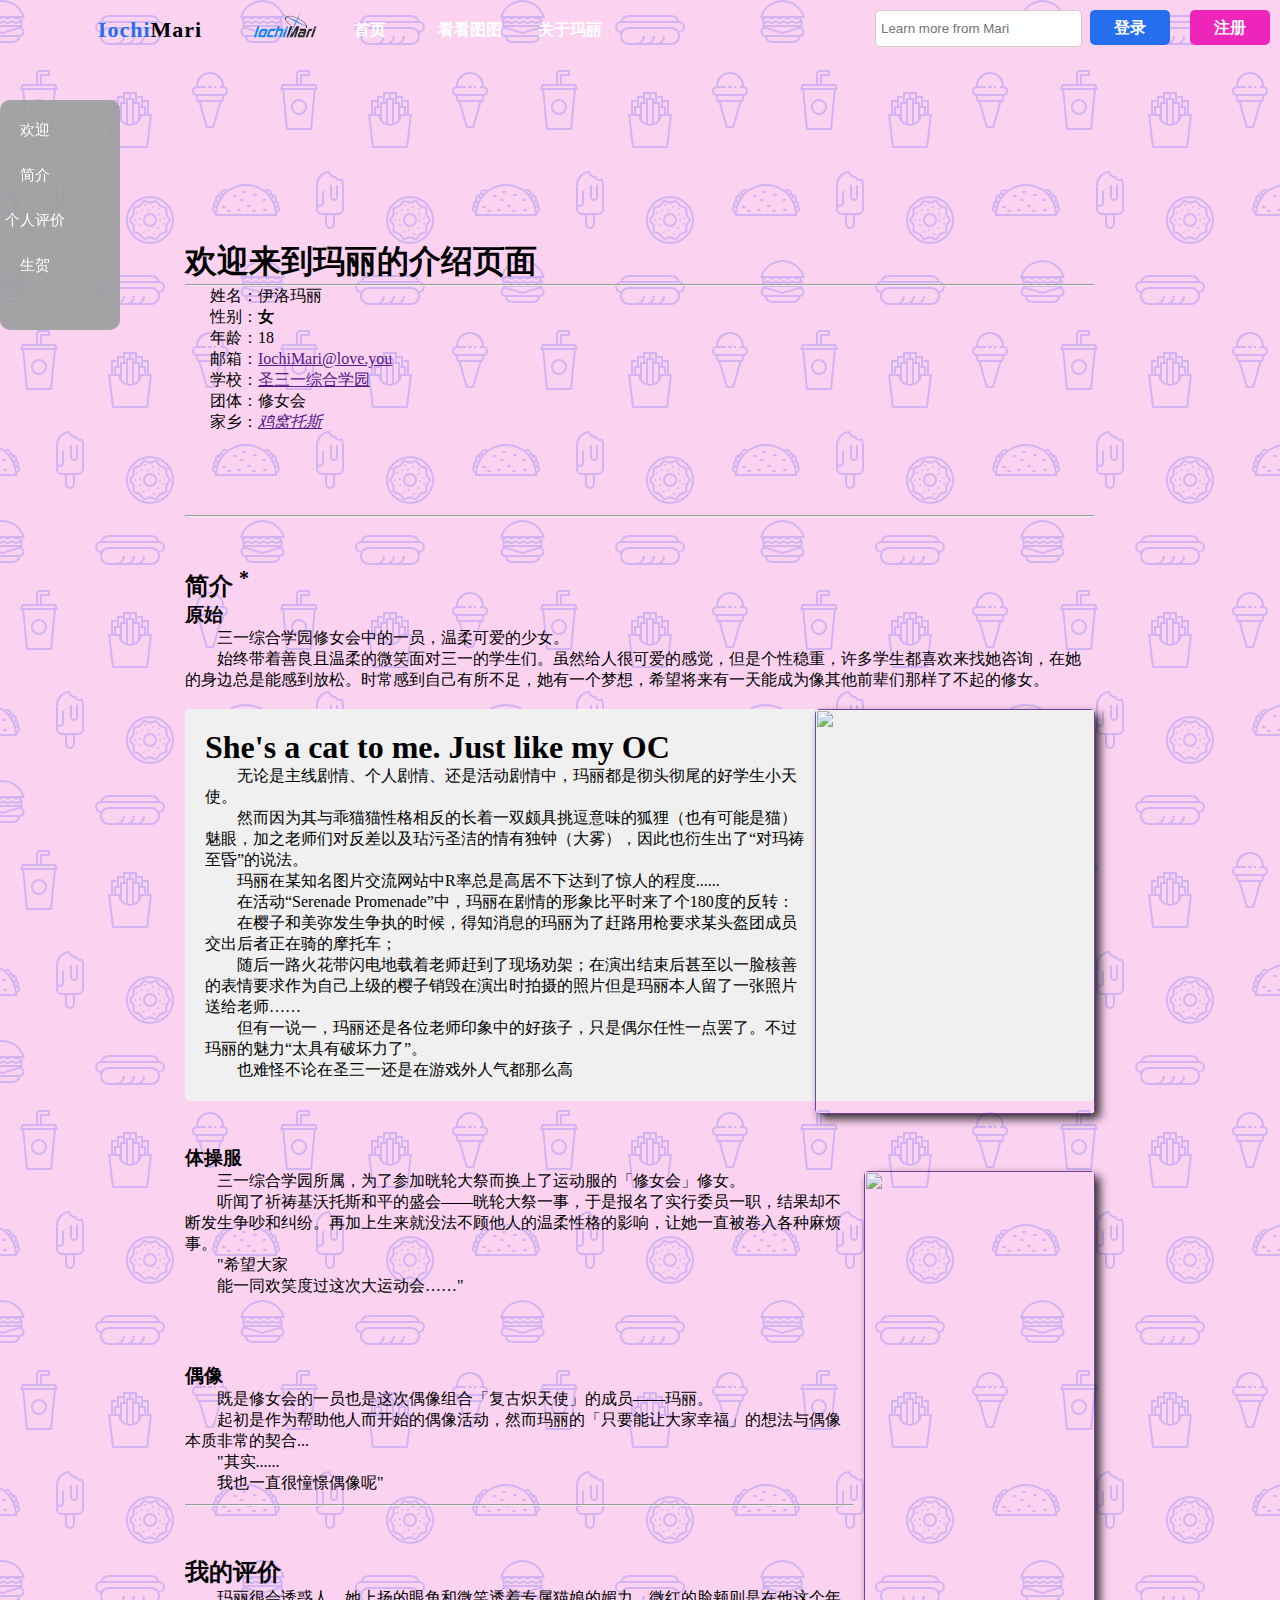
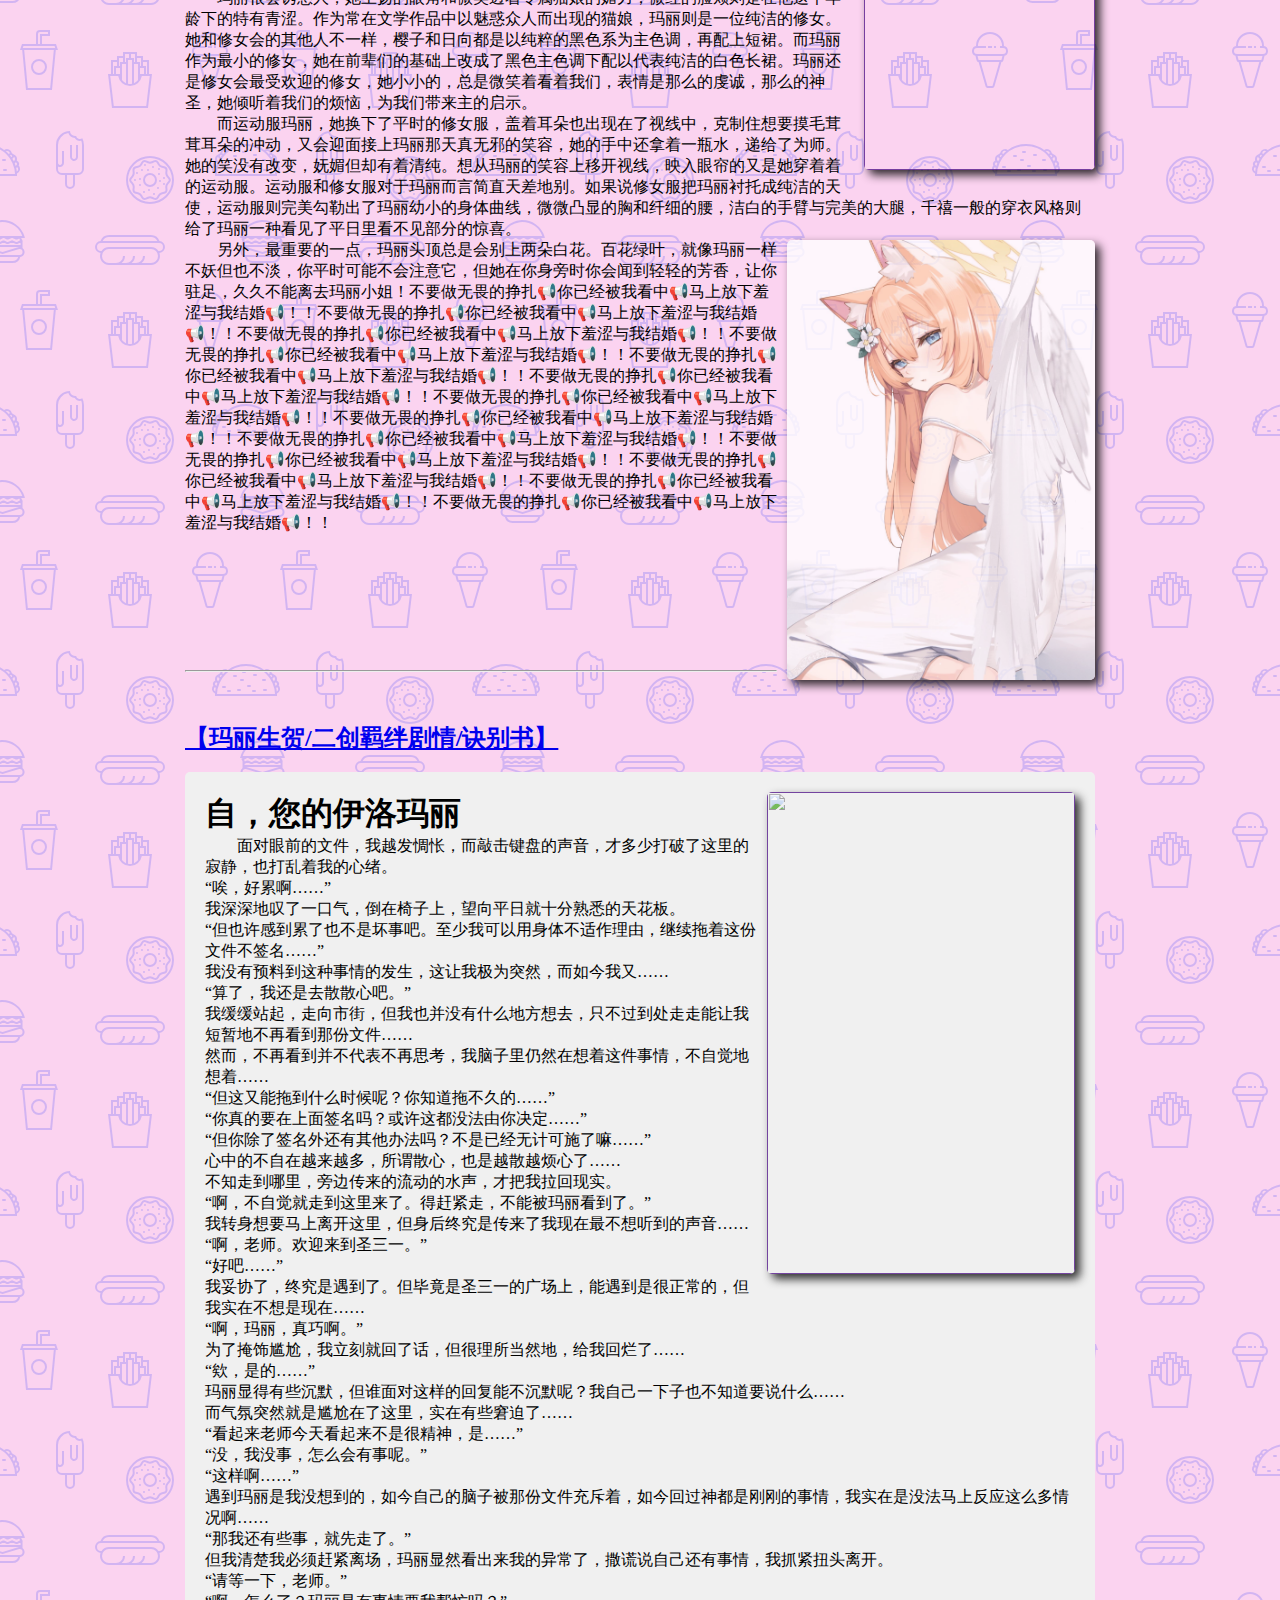
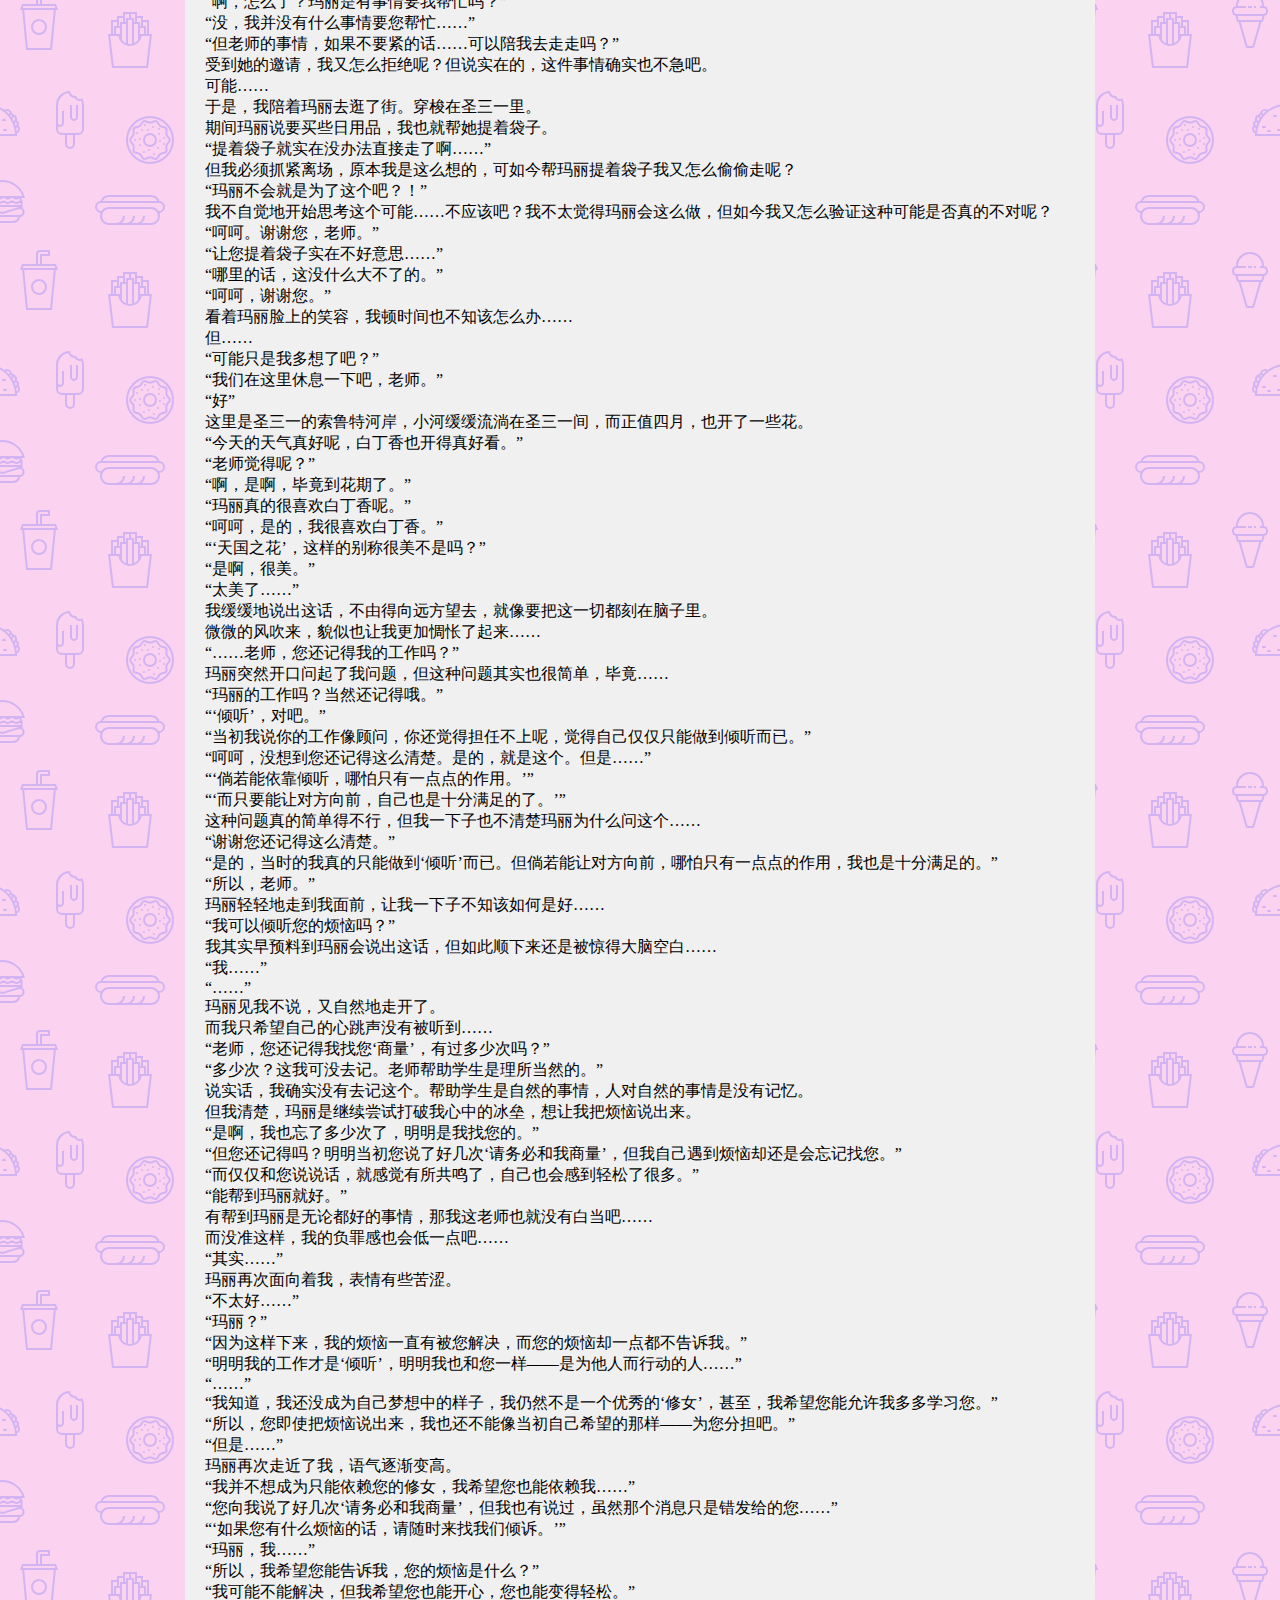
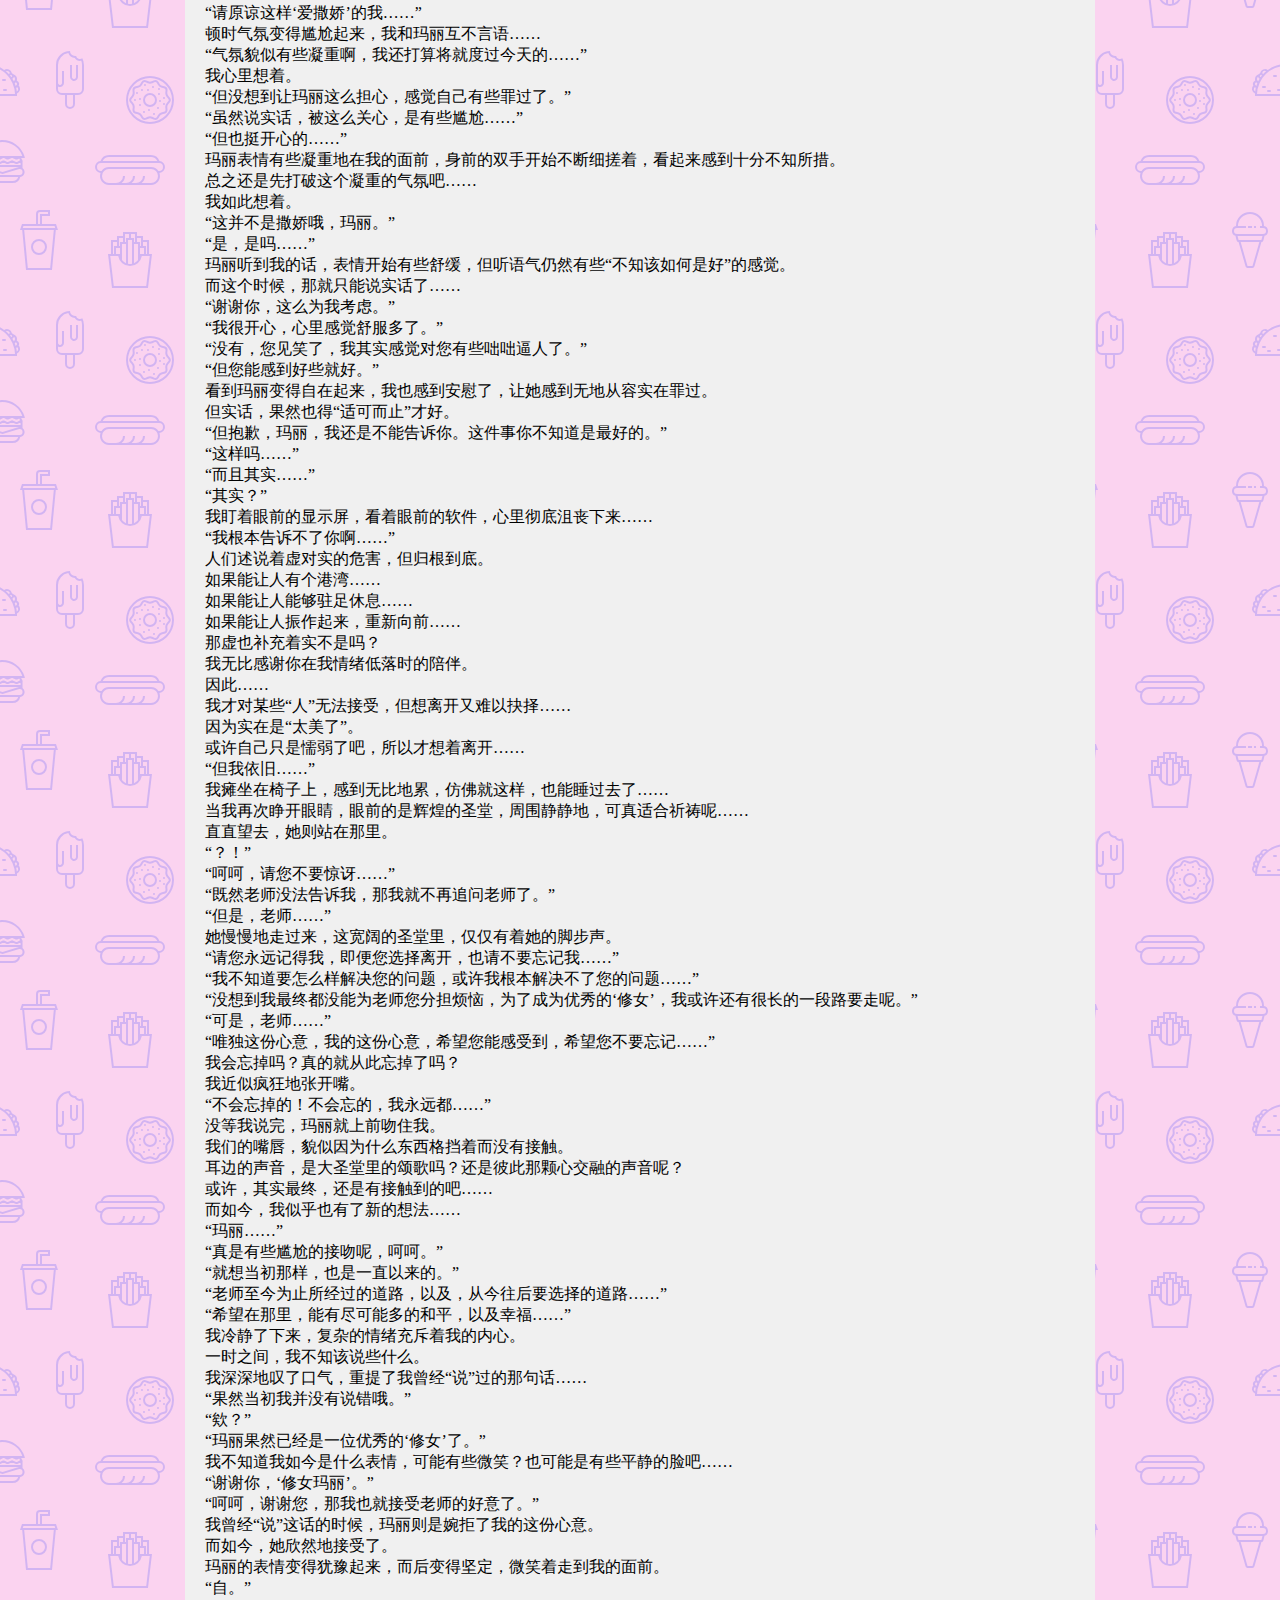
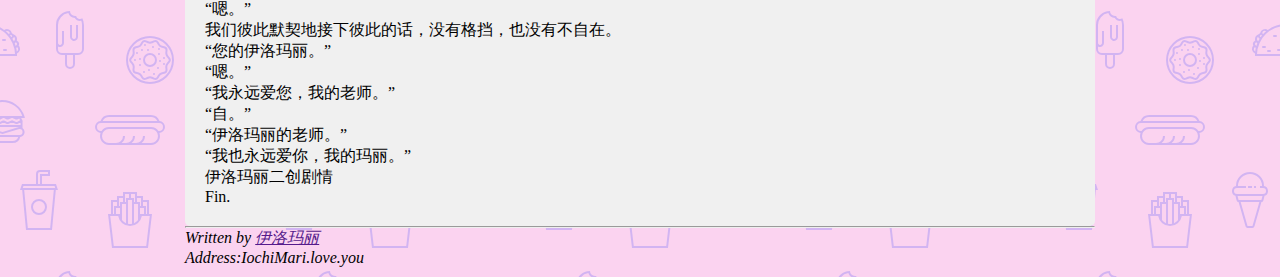
==== commit 0fc4692c: "对介绍页面进行修改" ====
--- a/myinf.html
+++ b/myinf.html
@@ -1,7 +1,7 @@
 <!DOCTYPE html>
 <html lang="en">
 	<meta charset="utf-8">
-	<title>myInformation</title>
+	<title>关于玛丽</title>
 	<link rel="shortcut icon" href="img/favicon.ico">
 <link rel="stylesheet" href="css/style.css" />
 <link rel="stylesheet" href="css/nav.css">
@@ -28,10 +28,10 @@
 	<div id="sidebar" class="grid_4">
 		<ul>
 			<li> <a href="#welcome" name="a1">欢迎</a></li>
-			<li> <a href="#hobit" name="a1">玛丽爱好</a></li>
-			<li> <a href="#myHome">家乡</a></li>
-			<li> <a href="#myCha">性格</a></li>
-			<li> <a href="#futureIdea">发展</a></li>
+			<li> <a href="#hobit" name="a1">简介</a></li>
+			<li> <a href="#myHome">个人评价</a></li>
+			<!-- <li> <a href="#myCha">性格</a></li> -->
+			<li> <a href="#futureIdea">生贺</a></li>
 		</ul>
 	</div>
 	<div class="container_12">
@@ -50,6 +50,7 @@
 				<li id="li5">学校：<a href="">圣三一综合学园</a></li>
 				<li id="li6">团体：修女会</li>
 				<li id="li7">家乡：<i><a href="">鸡窝托斯</a></i></li>
+		</br></br></br></br>
 		</ul></section>
 		
 	<hr >
@@ -61,28 +62,30 @@
 		<p>
 			三一综合学园修女会中的一员，温柔可爱的少女。</p><p> 始终带着善良且温柔的微笑面对三一的学生们。虽然给人很可爱的感觉，但是个性稳重，许多学生都喜欢来找她咨询，在她的身边总是能感到放松。时常感到自己有所不足，她有一个梦想，希望将来有一天能成为像其他前辈们那样了不起的修女。</p>
 		<br>
+		<a href=""><img class="img" id="kobe" src="https://img.moegirl.org.cn/common/4/49/BA_Mari_Sportsuit.png" alt="" width="280px;" height="405px;"></a>
 		<blockquote> 
-			<a href=""><img class="img" id="kobe" src="https://img.moegirl.org.cn/common/4/49/BA_Mari_Sportsuit.png" alt="" width="308px;" height="480px;"></a>
-
+			
 			<h1>She's a cat to me. Just like my OC</h1>
 			<p>	无论是主线剧情、个人剧情、还是活动剧情中，玛丽都是彻头彻尾的好学生小天使。<br>
 				<p>	然而因为其与乖猫猫性格相反的长着一双颇具挑逗意味的狐狸（也有可能是猫）魅眼，加之老师们对反差以及玷污圣洁的情有独钟（大雾），因此也衍生出了“对玛祷至昏”的说法。</p>
 				<p>玛丽在某知名图片交流网站中R率总是高居不下达到了惊人的程度......</p>
-				<p>在活动“Serenade Promenade”中，玛丽在剧情的形象比平时来了个180度的反转：在樱子和美弥发生争执的时候，得知消息的玛丽为了赶路用枪要求某头盔团成员交出后者正在骑的摩托车；随后一路火花带闪电地载着老师赶到了现场劝架；在演出结束后甚至以一脸核善的表情要求作为自己上级的樱子销毁在演出时拍摄的照片但是玛丽本人留了一张照片送给老师……但有一说一，玛丽还是各位老师印象中的好孩子，只是偶尔任性一点罢了。不过玛丽的魅力“太具有破坏力了”，也难怪不论在圣三一还是在游戏外人气都那么高
+				<p>在活动“Serenade Promenade”中，玛丽在剧情的形象比平时来了个180度的反转：<p>在樱子和美弥发生争执的时候，得知消息的玛丽为了赶路用枪要求某头盔团成员交出后者正在骑的摩托车；<p>随后一路火花带闪电地载着老师赶到了现场劝架；在演出结束后甚至以一脸核善的表情要求作为自己上级的樱子销毁在演出时拍摄的照片但是玛丽本人留了一张照片送给老师……
+					<p>但有一说一，玛丽还是各位老师印象中的好孩子，只是偶尔任性一点罢了。不过玛丽的魅力“太具有破坏力了”。<p>也难怪不论在圣三一还是在游戏外人气都那么高
 				</p>
 			</blockquote>
-		<h3>体操服</h3>
-			<p>
-				<a href=""><img class="img" id="kobe" src="https://img.moegirl.org.cn/common/thumb/c/cc/BA_Mari_Idol.png/231px-BA_Mari_Idol.png" alt="" width="231px;" height="599px;"></a>
-
-				三一综合学园所属，为了参加晄轮大祭而换上了运动服的「修女会」修女。</p>
-
-				<p>听闻了祈祷基沃托斯和平的盛会——晄轮大祭一事，于是报名了实行委员一职，结果却不断发生争吵和纠纷。再加上生来就没法不顾他人的温柔性格的影响，让她一直被卷入各种麻烦事。</p>
-				
-				<p>"希望大家</p>
-				<p>能一同欢笑度过这次大运动会……"
-				</p>
-		<h3>偶像</h3>
+		<h3></br></br>体操服</h3>
+		<a href=""><img class="img" id="kobe" src="https://img.moegirl.org.cn/common/thumb/c/cc/BA_Mari_Idol.png/231px-BA_Mari_Idol.png" alt="" width="231px;" height="599px;"></a>
+		<p>
+			
+			三一综合学园所属，为了参加晄轮大祭而换上了运动服的「修女会」修女。</p>
+			
+			<p>听闻了祈祷基沃托斯和平的盛会——晄轮大祭一事，于是报名了实行委员一职，结果却不断发生争吵和纠纷。再加上生来就没法不顾他人的温柔性格的影响，让她一直被卷入各种麻烦事。</p>
+			
+			<p>"希望大家</p>
+			<p>能一同欢笑度过这次大运动会……"
+			</p>
+			
+			<h3></br></br></br>偶像</h3>
 		
 		<p>
 			
@@ -97,9 +100,9 @@
 		
 		<h2 >我的评价</h2>
 		<p>玛丽很会诱惑人，她上扬的眼角和微笑透着专属猫娘的媚力，微红的脸颊则是在他这个年龄下的特有青涩。作为常在文学作品中以魅惑众人而出现的猫娘，玛丽则是一位纯洁的修女。她和修女会的其他人不一样，樱子和日向都是以纯粹的黑色系为主色调，再配上短裙。而玛丽作为最小的修女，她在前辈们的基础上改成了黑色主色调下配以代表纯洁的白色长裙。玛丽还是修女会最受欢迎的修女，她小小的，总是微笑着看着我们，表情是那么的虔诚，那么的神圣，她倾听着我们的烦恼，为我们带来主的启示。</p>
-			而运动服玛丽，她换下了平时的修女服，盖着耳朵也出现在了视线中，克制住想要摸毛茸茸耳朵的冲动，又会迎面接上玛丽那天真无邪的笑容，她的手中还拿着一瓶水，递给了为师。她的笑没有改变，妩媚但却有着清纯。想从玛丽的笑容上移开视线，映入眼帘的又是她穿着着的运动服。运动服和修女服对于玛丽而言简直天差地别。如果说修女服把玛丽衬托成纯洁的天使，运动服则完美勾勒出了玛丽幼小的身体曲线，微微凸显的胸和纤细的腰，洁白的手臂与完美的大腿，千禧一般的穿衣风格则给了玛丽一种看见了平日里看不见部分的惊喜。</p>
+		<p>而运动服玛丽，她换下了平时的修女服，盖着耳朵也出现在了视线中，克制住想要摸毛茸茸耳朵的冲动，又会迎面接上玛丽那天真无邪的笑容，她的手中还拿着一瓶水，递给了为师。她的笑没有改变，妩媚但却有着清纯。想从玛丽的笑容上移开视线，映入眼帘的又是她穿着着的运动服。运动服和修女服对于玛丽而言简直天差地别。如果说修女服把玛丽衬托成纯洁的天使，运动服则完美勾勒出了玛丽幼小的身体曲线，微微凸显的胸和纤细的腰，洁白的手臂与完美的大腿，千禧一般的穿衣风格则给了玛丽一种看见了平日里看不见部分的惊喜。</p>
 			<a href=""><img class="img" id="kobe" src="img/vertical/image.jpg" width="308px;" height="440px;"></a>
-			另外，最重要的一点，玛丽头顶总是会别上两朵白花。百花绿叶，就像玛丽一样不妖但也不淡，你平时可能不会注意它，但她在你身旁时你会闻到轻轻的芳香，让你驻足，久久不能离去玛丽小姐！不要做无畏的挣扎📢你已经被我看中📢马上放下羞涩与我结婚📢！！不要做无畏的挣扎📢你已经被我看中📢马上放下羞涩与我结婚📢！！不要做无畏的挣扎📢你已经被我看中📢马上放下羞涩与我结婚📢！！不要做无畏的挣扎📢你已经被我看中📢马上放下羞涩与我结婚📢！！不要做无畏的挣扎📢你已经被我看中📢马上放下羞涩与我结婚📢！！不要做无畏的挣扎📢你已经被我看中📢马上放下羞涩与我结婚📢！！不要做无畏的挣扎📢你已经被我看中📢马上放下羞涩与我结婚📢！！不要做无畏的挣扎📢你已经被我看中📢马上放下羞涩与我结婚📢！！不要做无畏的挣扎📢你已经被我看中📢马上放下羞涩与我结婚📢！！不要做无畏的挣扎📢你已经被我看中📢马上放下羞涩与我结婚📢！！不要做无畏的挣扎📢你已经被我看中📢马上放下羞涩与我结婚📢！！不要做无畏的挣扎📢你已经被我看中📢马上放下羞涩与我结婚📢！！不要做无畏的挣扎📢你已经被我看中📢马上放下羞涩与我结婚📢！！
+			<p>另外，最重要的一点，玛丽头顶总是会别上两朵白花。百花绿叶，就像玛丽一样不妖但也不淡，你平时可能不会注意它，但她在你身旁时你会闻到轻轻的芳香，让你驻足，久久不能离去玛丽小姐！不要做无畏的挣扎📢你已经被我看中📢马上放下羞涩与我结婚📢！！不要做无畏的挣扎📢你已经被我看中📢马上放下羞涩与我结婚📢！！不要做无畏的挣扎📢你已经被我看中📢马上放下羞涩与我结婚📢！！不要做无畏的挣扎📢你已经被我看中📢马上放下羞涩与我结婚📢！！不要做无畏的挣扎📢你已经被我看中📢马上放下羞涩与我结婚📢！！不要做无畏的挣扎📢你已经被我看中📢马上放下羞涩与我结婚📢！！不要做无畏的挣扎📢你已经被我看中📢马上放下羞涩与我结婚📢！！不要做无畏的挣扎📢你已经被我看中📢马上放下羞涩与我结婚📢！！不要做无畏的挣扎📢你已经被我看中📢马上放下羞涩与我结婚📢！！不要做无畏的挣扎📢你已经被我看中📢马上放下羞涩与我结婚📢！！不要做无畏的挣扎📢你已经被我看中📢马上放下羞涩与我结婚📢！！不要做无畏的挣扎📢你已经被我看中📢马上放下羞涩与我结婚📢！！不要做无畏的挣扎📢你已经被我看中📢马上放下羞涩与我结婚📢！！</br></br></br></br></br></br></br></br>
 			
 		</p></section>	<hr>
 		
@@ -109,13 +112,13 @@
 		<br>
 		<blockquote> 
 			<a href=""><img class="img" id="kobe" src="https://tiebapic.baidu.com/forum/w%3D580/sign=6359022775fa828bd1239debcd1f41cd/1fa33ccbd1c8a7861670cc2c2109c93d71cf50fc.jpg?tbpicau=2024-12-03-05_30aeec640646307aa6cc30a2b342f0c2" alt="" width="308px;" height="482px;"></a>
-
+			
 			<h1>自，您的伊洛玛丽</h1>
 			<p>	面对眼前的文件，我越发惆怅，而敲击键盘的声音，才多少打破了这里的寂静，也打乱着我的心绪。</p>
-				“唉，好累啊……”</p>
-				我深深地叹了一口气，倒在椅子上，望向平日就十分熟悉的天花板。</p>
-				“但也许感到累了也不是坏事吧。至少我可以用身体不适作理由，继续拖着这份文件不签名……”</p>
-				我没有预料到这种事情的发生，这让我极为突然，而如今我又……</p>
+			“唉，好累啊……”</p>
+			我深深地叹了一口气，倒在椅子上，望向平日就十分熟悉的天花板。</p>
+			“但也许感到累了也不是坏事吧。至少我可以用身体不适作理由，继续拖着这份文件不签名……”</p>
+			我没有预料到这种事情的发生，这让我极为突然，而如今我又……</p>
 				“算了，我还是去散散心吧。”</p>
 				我缓缓站起，走向市街，但我也并没有什么地方想去，只不过到处走走能让我短暂地不再看到那份文件……</p>
 				然而，不再看到并不代表不再思考，我脑子里仍然在想着这件事情，不自觉地想着……</p>
